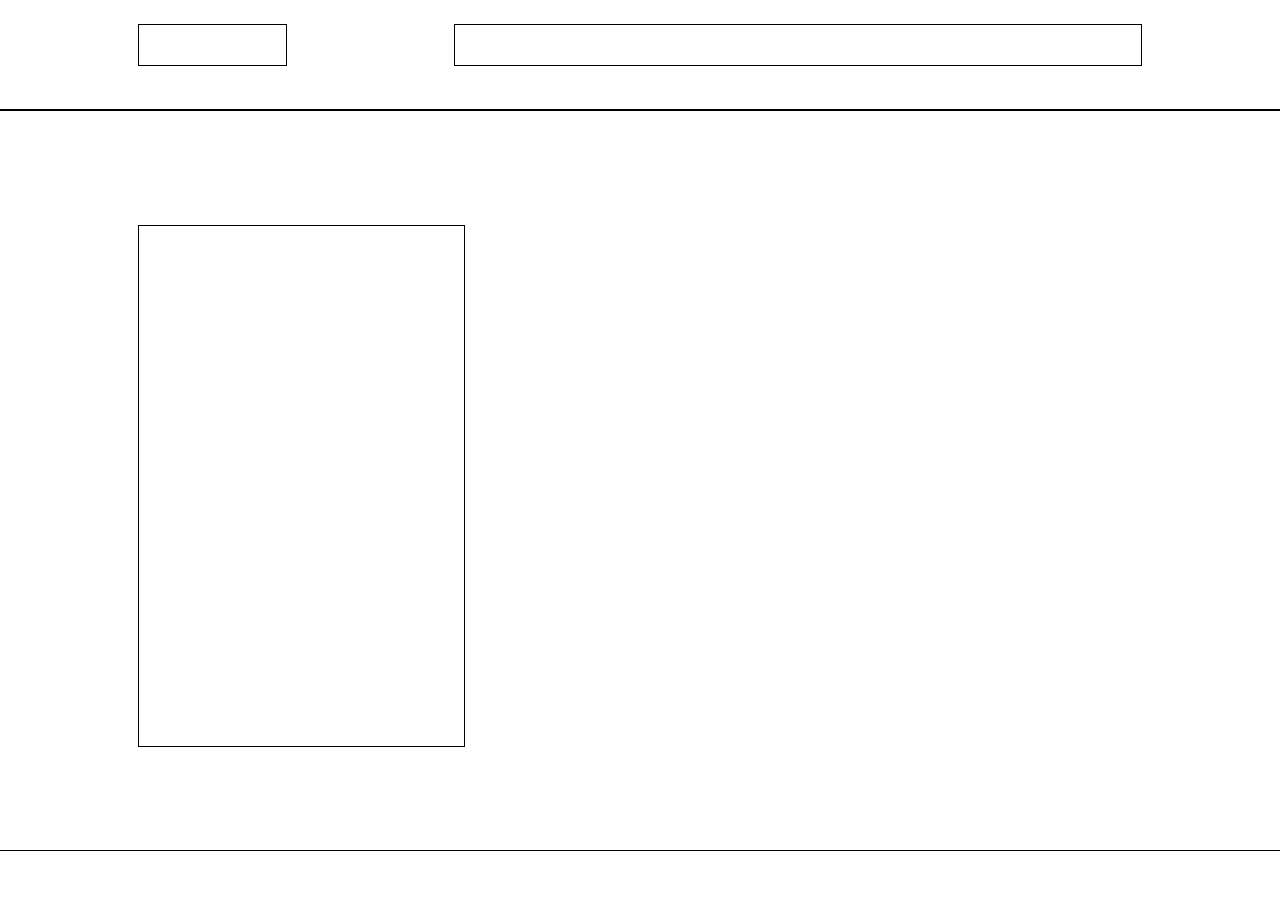
==== index.html @ d4241fbf "Ignored all .log files and added READМE.md." ====
<!doctype html>
<html lang="ru">
<head>
    <meta charset="UTF-8">
    <meta name="viewport" content="width=device-width, initial-scale=1.0">
    <title>Pink</title>
    <link rel="stylesheet" href="css/normalize.css">
    <link rel="stylesheet" href="css/style.css">
</head>
<body>
    <header class="page-header">
        <div class="container clearfix">
            <div class="page-header__logo"></div>
            <nav class="page-navigation">
                <ul>
                    <li class="page-navigation__item"><a href="#"></a></li>
                    <li class="page-navigation__item"><a href="#"></a></li>
                    <li class="page-navigation__item"><a href="#"></a></li>
                    <li class="page-navigation__item"><a href="#"></a></li>
                </ul>
            </nav>
        </div>
    </header>
    <div class="promo">
        <div class="container">
            <div class="promo__download"></div>
        </div>
    </div>
    <section class="advantages">
        <div class="container">
            <h1></h1>
            <section class="advantage">
                <div class="advantage-picture"></div>
                <h2></h2>
                <p></p>
            </section>
            <section class="advantage">
                <div class="advantage-picture"></div>
                <h2></h2>
                <p></p>
            </section>
            <section class="advantage">
                <div class="advantage-picture"></div>
                <h2></h2>
                <p></p>
            </section>
        </div>
    </section>
    <div class="duration-effect">
        <div class="duration-effect__picture"></div>
        <h2></h2>
        <p></p>
        <a href="#"></a>
    </div>
    <div class="reviews">
        <blockquote>
            <p></p>
            <footer>
                <cite></cite>
                <p></p>
            </footer>
        </blockquote>
    </div>
    <div class="app-price">
        <table>
            <thead>
                <tr>
                    <th></th>
                    <th></th>
                    <th></th>
                </tr>
            </thead>
            <tbody>
                <tr>
                    <td></td>
                    <td></td>
                    <td></td>
                    <td></td>
                </tr>
                <tr>
                    <td></td>
                    <td></td>
                    <td></td>
                    <td></td>
                </tr>
                <tr>
                    <td></td>
                    <td></td>
                    <td></td>
                    <td></td>
                </tr>
            </tbody>
        </table>
    </div>
    <section class="contacts">
        <h1></h1>
        <div class="contacts-item">
            <b></b>
            <span></span>
        </div>
        <div class="contacts-item">
            <b></b>
            <span></span>
        </div>
        <div class="contacts-item">
            <b></b>
            <span></span>
        </div>
        <div class="map"></div>
    </section>
    <footer class="page-footer">
        <div class="page-footer__logo"></div>
        <div class="page-footer__social"></div>
        <div class="pafe-footer__developer"></div>
    </footer>
</body>
</html>
---- css/style.css ----
@font-face {
    font-family: 'Open Sans';
    src: url('fonts/OpenSansLight.woff'),
         url('fonts/OpenSansLight.woff');
    font-weight: normal;
    font-style: normal;
}
@font-face {
    font-family: 'Open Sans';
    src: url('fonts/OpenSansBold.woff'),
         url('fonts/OpenSansBold.woff2');
    font-weight: bold;
    font-style: normal;
}
.clearfix::after {
    content: '';
    display: table;
    clear: both;
}
.container {
    margin: 0 10.8333%;
}

body {
    width: 100%;
    font-family: 'Open Sans';
    font-size: 100%;
    line-height: 1.2;
}
.page-header {
    padding-top: 25px;
    outline: 1px solid #000;
}
.page-header__logo {
    float: left;
    height: 40px;
    width: 147px;
    margin-bottom: 45px;
    outline: 1px solid #000;
}
.page-navigation {
    float: right;
    width: 68.4042553%;
    height: 40px;
    outline: 1px solid #000;
}
.page-navigation ul {
    margin: 0;
    list-style: none;    
}
.promo {
    height: 740px;
    outline: 1px solid #000;
}
.promo > .container {
    padding-top: 116px;
}
.promo__download {
    width: 32.446809%;
    height: 520px;
    outline: 1px solid #000;
}
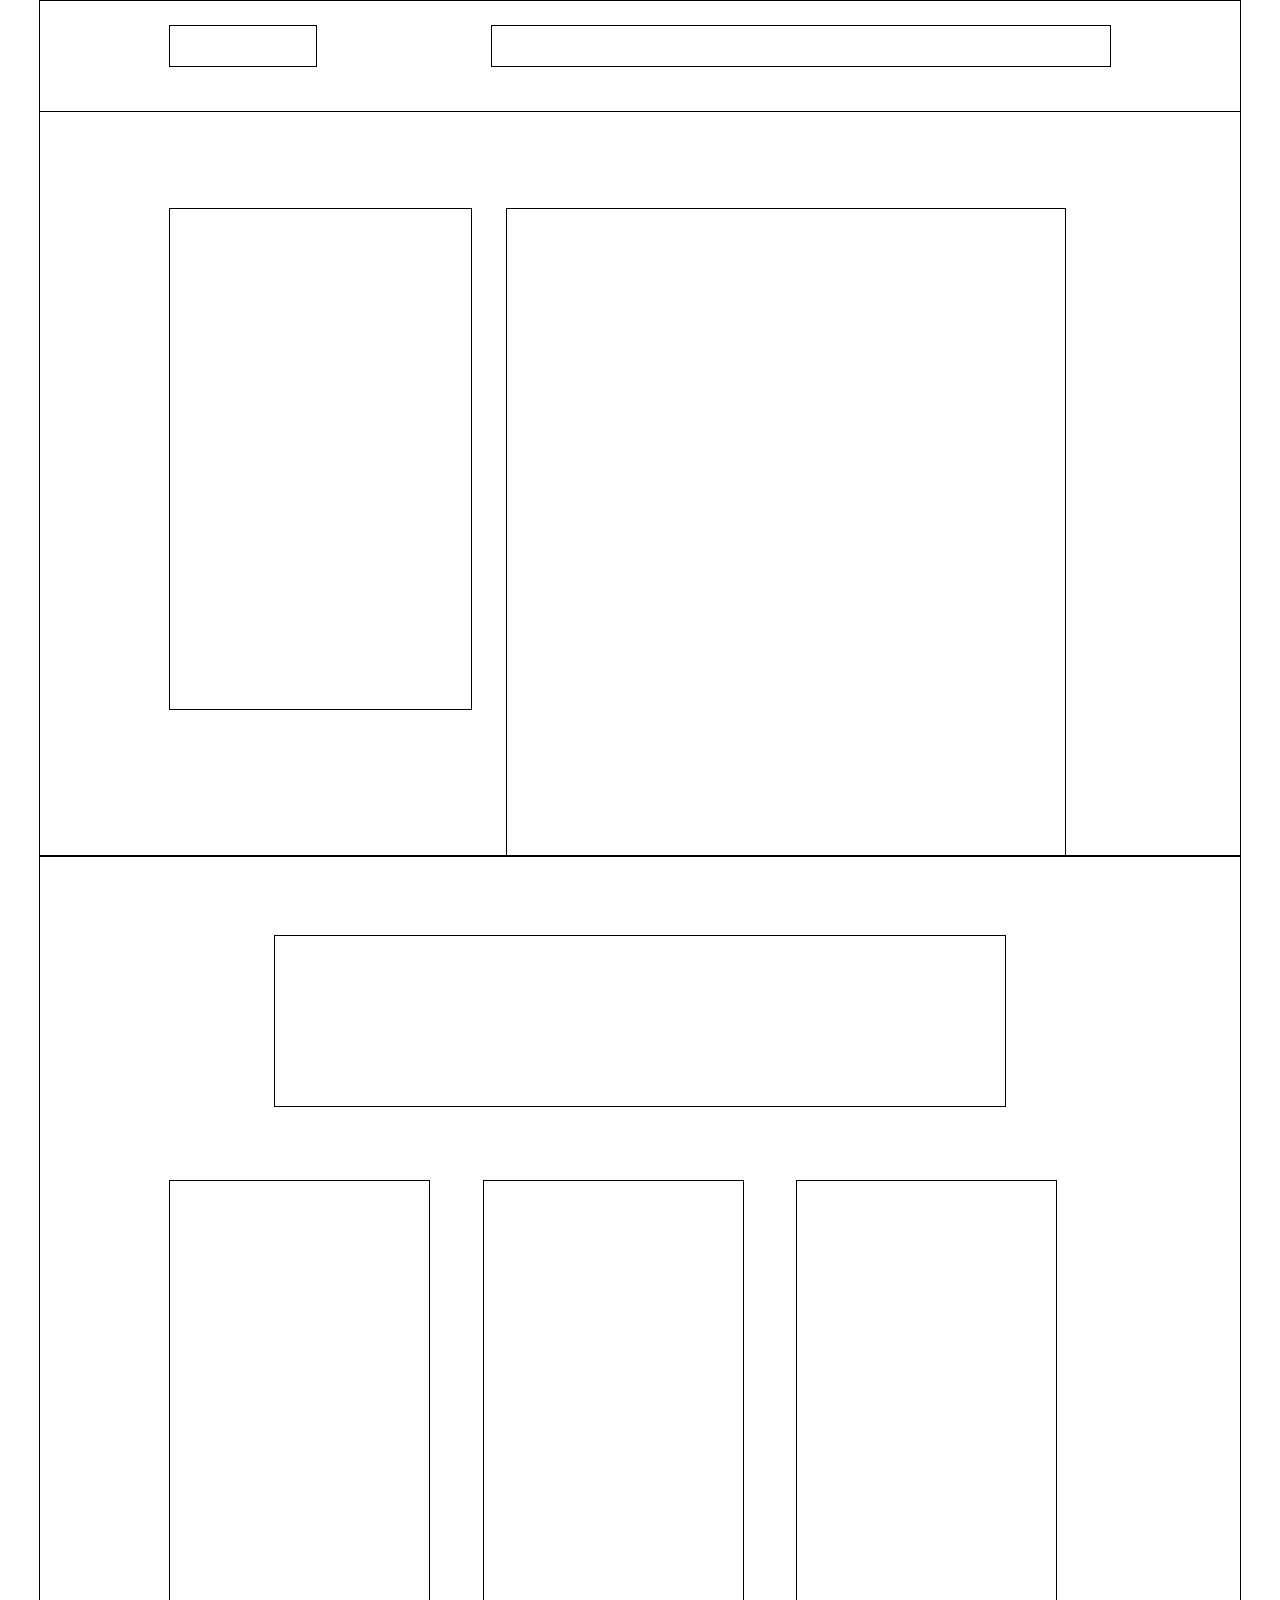
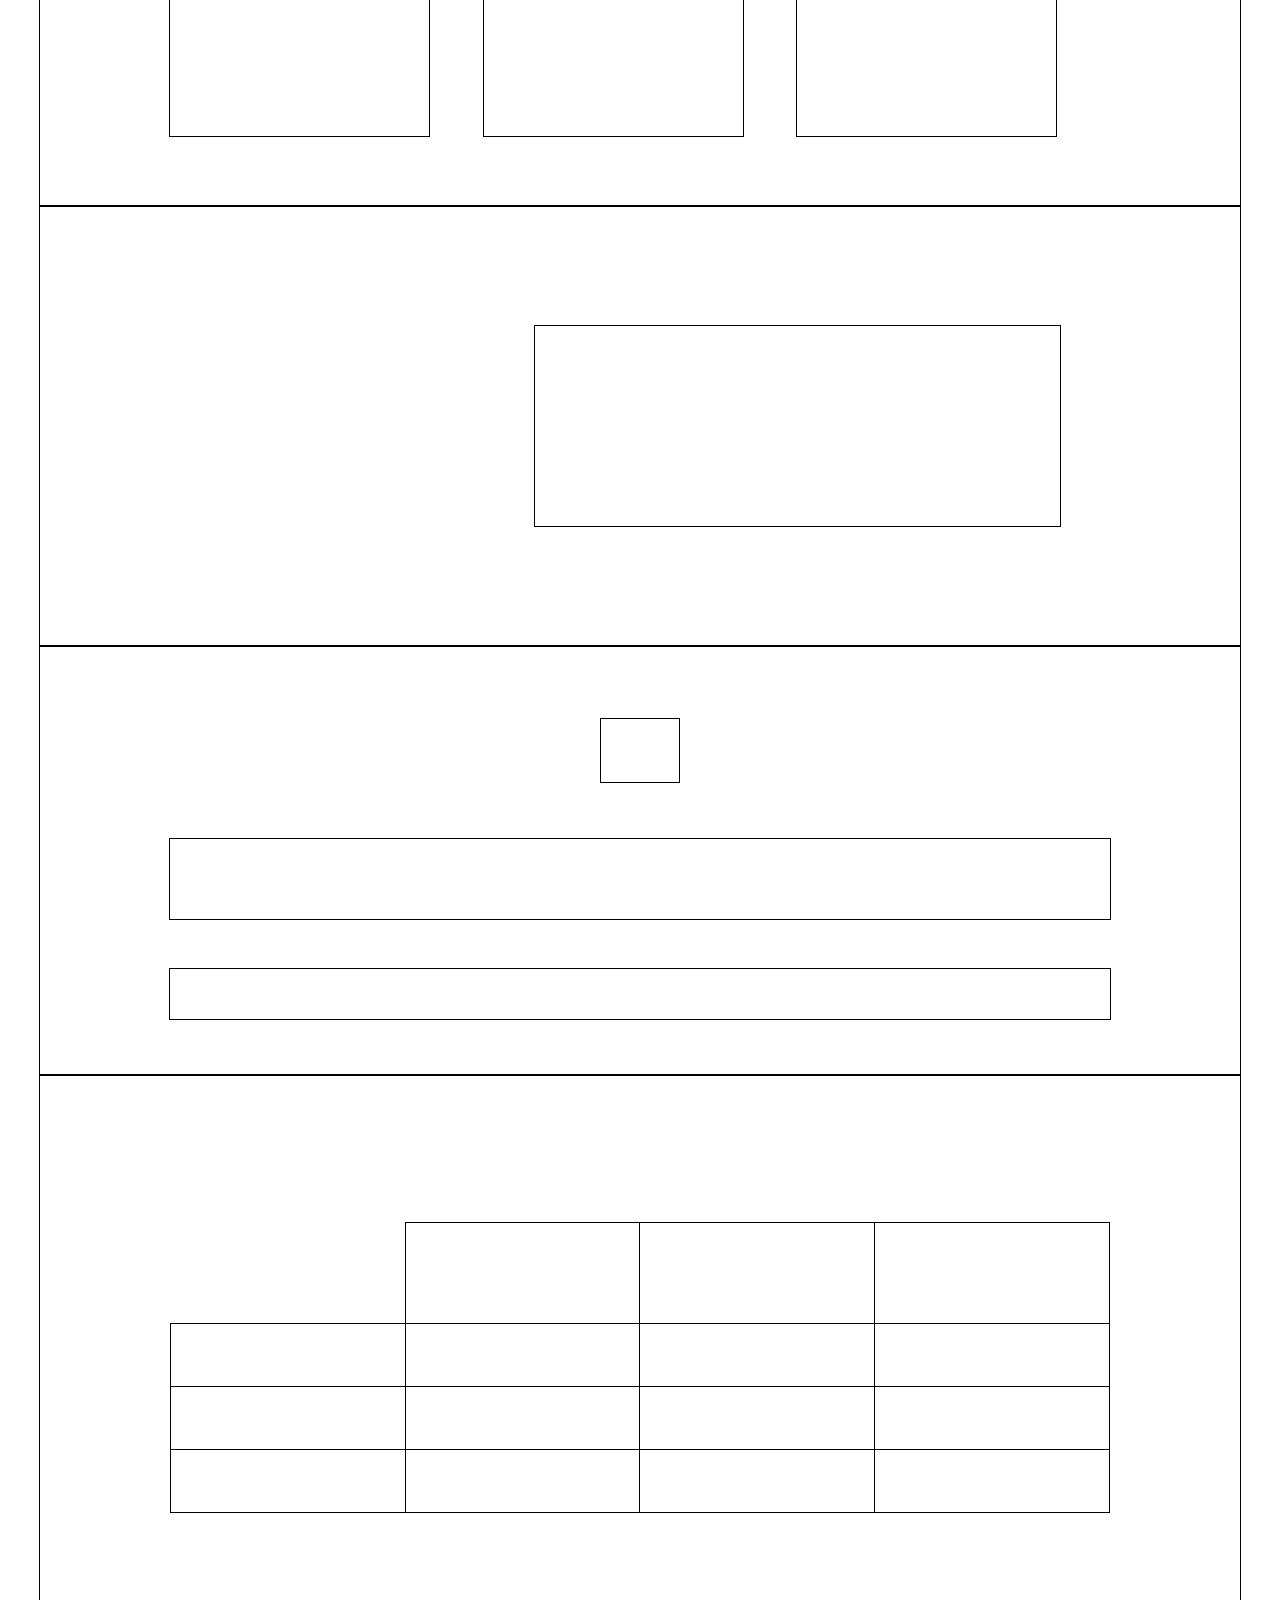
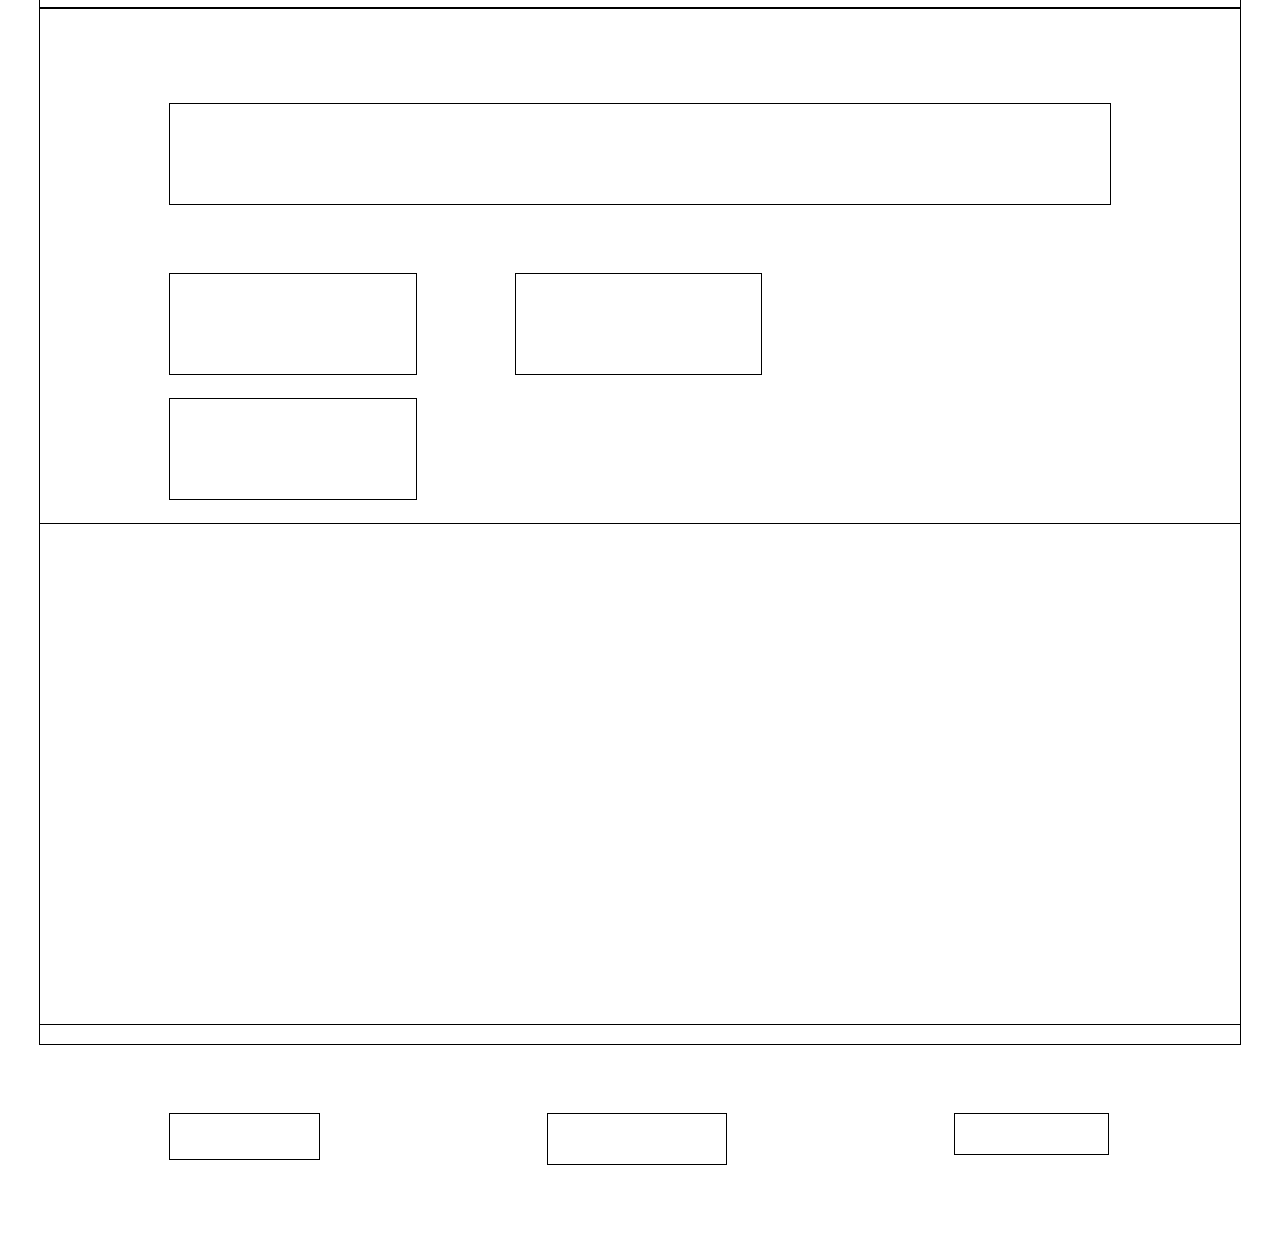
==== commit dbbd90ed: "Complete index grid" ====
--- a/index.html
+++ b/index.html
@@ -22,96 +22,114 @@
         </div>
     </header>
     <div class="promo">
-        <div class="container">
+        <div class="container clearfix">
+            <div class="iphone"></div>
             <div class="promo__download"></div>
         </div>
     </div>
     <section class="advantages">
-        <div class="container">
+        <div class="container clearfix">
             <h1></h1>
-            <section class="advantage">
-                <div class="advantage-picture"></div>
-                <h2></h2>
-                <p></p>
-            </section>
-            <section class="advantage">
-                <div class="advantage-picture"></div>
-                <h2></h2>
-                <p></p>
-            </section>
-            <section class="advantage">
-                <div class="advantage-picture"></div>
-                <h2></h2>
-                <p></p>
-            </section>
+            <div class="advantage-wrapper">
+                <section class="advantage">
+                    <div class="advantage-picture"></div>
+                    <h2></h2>
+                    <p></p>
+                </section>
+                <section class="advantage">
+                    <div class="advantage-picture"></div>
+                    <h2></h2>
+                    <p></p>
+                </section>
+                <section class="advantage">
+                    <div class="advantage-picture"></div>
+                    <h2></h2>
+                    <p></p>
+                </section>
+            </div>
+            <div class="advantages__image"></div>
         </div>
     </section>
     <div class="duration-effect">
-        <div class="duration-effect__picture"></div>
-        <h2></h2>
-        <p></p>
-        <a href="#"></a>
+        <div class="container">
+            <div class="duration-effect__description">
+                <div class="duration-effect__picture"></div>
+                <h2></h2>
+                <p></p>
+                <a href="#"></a>
+            </div>
+        </div>
     </div>
     <div class="reviews">
-        <blockquote>
-            <p></p>
-            <footer>
-                <cite></cite>
-                <p></p>
-            </footer>
-        </blockquote>
+        <div class="container">
+            <blockquote>
+                <header class="reviews__header"></header>
+                <p class="reviews__content"></p>
+                <footer class="reviews__footer">
+                    <cite></cite>
+                    <p></p>
+                </footer>
+            </blockquote>
+        </div>
     </div>
     <div class="app-price">
-        <table>
-            <thead>
-                <tr>
-                    <th></th>
-                    <th></th>
-                    <th></th>
-                </tr>
-            </thead>
-            <tbody>
-                <tr>
-                    <td></td>
-                    <td></td>
-                    <td></td>
-                    <td></td>
-                </tr>
-                <tr>
-                    <td></td>
-                    <td></td>
-                    <td></td>
-                    <td></td>
-                </tr>
-                <tr>
-                    <td></td>
-                    <td></td>
-                    <td></td>
-                    <td></td>
-                </tr>
-            </tbody>
-        </table>
+        <div class="container">
+            <table>
+                <thead>
+                    <tr>
+                        <th></th>
+                        <th></th>
+                        <th></th>
+                        <th></th>
+                    </tr>
+                </thead>
+                <tbody>
+                    <tr>
+                        <td></td>
+                        <td></td>
+                        <td></td>
+                        <td></td>
+                    </tr>
+                    <tr>
+                        <td></td>
+                        <td></td>
+                        <td></td>
+                        <td></td>
+                    </tr>
+                    <tr>
+                        <td></td>
+                        <td></td>
+                        <td></td>
+                        <td></td>
+                    </tr>
+                </tbody>
+            </table>
+        </div>
     </div>
     <section class="contacts">
-        <h1></h1>
-        <div class="contacts-item">
-            <b></b>
-            <span></span>
-        </div>
-        <div class="contacts-item">
-            <b></b>
-            <span></span>
-        </div>
-        <div class="contacts-item">
-            <b></b>
-            <span></span>
+        <div class="container clearfix">
+            <h1></h1>
+            <div class="contacts__item contacts__item--phone">
+                <b></b>
+                <span></span>
+            </div>
+            <div class="contacts__item contacts__item--mail">
+                <b></b>
+                <span></span>
+            </div>
+            <div class="contacts__item contacts__item--address">
+                <b></b>
+                <span></span>
+            </div>
         </div>
         <div class="map"></div>
     </section>
     <footer class="page-footer">
-        <div class="page-footer__logo"></div>
-        <div class="page-footer__social"></div>
-        <div class="pafe-footer__developer"></div>
+        <div class="container clearfix">
+            <div class="page-footer__item page-footer__item--logo"></div>
+            <div class="page-footer__item page-footer__item--social"></div>
+            <div class="page-footer__item page-footer__item--developer"></div>
+        </div>
     </footer>
 </body>
-</html>+</html>
--- a/css/style.css
+++ b/css/style.css
@@ -1,7 +1,8 @@
+//context = 944px
 @font-face {
     font-family: 'Open Sans';
     src: url('fonts/OpenSansLight.woff'),
-         url('fonts/OpenSansLight.woff');
+         url('fonts/OpenSansLight.woff2');
     font-weight: normal;
     font-style: normal;
 }
@@ -17,47 +18,311 @@
     display: table;
     clear: both;
 }
-.container {
-    margin: 0 10.8333%;
-}
 
 body {
     width: 100%;
+    max-width: 1200px;
+    margin: auto;
     font-family: 'Open Sans';
     font-size: 100%;
     line-height: 1.2;
 }
+.container {
+    margin: 0 10.8333%;
+}
 .page-header {
-    padding-top: 25px;
+    padding-top: 26px;
+    margin-bottom: -110px;
     outline: 1px solid #000;
 }
 .page-header__logo {
     float: left;
     height: 40px;
-    width: 147px;
+    width: 15.572034%;
     margin-bottom: 45px;
     outline: 1px solid #000;
 }
 .page-navigation {
     float: right;
-    width: 68.4042553%;
+    width: 65.783898%;
     height: 40px;
     outline: 1px solid #000;
 }
 .page-navigation ul {
     margin: 0;
-    list-style: none;    
+    list-style: none;
 }
 .promo {
-    height: 740px;
-    outline: 1px solid #000;
-}
-.promo > .container {
-    padding-top: 116px;
+    padding-top: 208px;
+    outline: 1px solid #000;
 }
 .promo__download {
-    width: 32.446809%;
-    height: 520px;
-    outline: 1px solid #000;
-}
-
+    width: 31.991525%;
+    height: 500px;
+    outline: 1px solid #000;
+}
+.iphone {
+    float: right;
+    width: 59.322034%;
+    height: 647px;
+    margin-right: 4.787234%;
+    outline: 1px solid #000;
+}
+.advantages {
+    padding-top: 80px;
+    outline: 1px solid #000;
+}
+.advantages h1 {
+    width: 77.648305%;
+    height: 170px;
+    margin: 0 auto 75px;
+    outline: 1px solid #000;
+}
+.advantage {
+    float: left;
+    width: 27.542373%;
+    height: 555px;
+    margin-right: 5.826271%;
+    margin-bottom: 70px;
+    outline: 1px solid #000;
+}
+.advantage:last-child {
+    margin-right: 0;
+}
+.duration-effect {
+    padding: 100px 0 120px;
+    outline: 1px solid #000;
+}
+.duration-effect__description {
+    width: 55.826271%;
+    height: 200px;
+    margin-left: 38.877119%;
+    outline: 1px solid #000;
+}
+.reviews {
+    padding: 73px 0 56px;
+    outline: 1px solid #000;
+}
+.reviews blockquote {
+    margin: 0;
+}
+.reviews__header {
+    width: 8.262712%;
+    height: 63px;
+    margin: 0 auto 57px;
+    outline: 1px solid #000;
+}
+.reviews__content {
+    height: 80px;
+    margin: 0 auto 50px;
+    outline: 1px solid #000;
+}
+.reviews__footer {
+    height: 50px;
+    outline: 1px solid #000;
+}
+.app-price {
+    padding: 147px 0 95px;
+    outline: 1px solid #000;
+}
+.app-price th, .app-price td {
+    border: 1px solid #000;
+}
+.app-price table {
+    width: 100%;
+    border-collapse: collapse;
+}
+.app-price th {
+    height: 98px;
+    width: 24.894068%;
+}
+.app-price th:first-child {
+    border: none;
+}
+.app-price td {
+    height: 60px;
+    width: 24.894068%;
+}
+.contacts {
+    padding: 75px 0 20px;
+    outline: 1px solid #000;
+}
+.contacts h1 {
+    height: 100px;
+    margin-bottom: 70px;
+    outline: 1px solid #000;
+
+
+}
+.contacts__item {
+    float: left;
+    height: 100px;
+    width: 26.165254%;
+    margin-right: 10.59322%;
+    margin-bottom: 25px;
+    outline: 1px solid #000;
+}
+.contacts-item:last-child {
+    margin-right: 0;
+}
+.map {
+    height: 500px;
+    outline: 1px solid #000;
+}
+.page-footer {
+    padding: 70px 0 75px;
+}
+.page-footer__item {
+    float: left;
+    margin-right: 24.364407%;
+}
+.page-footer__item:last-child {
+    margin-right: 0;
+}
+.page-footer__item--logo {
+    width: 15.889831%;
+    height: 45px;
+    outline: 1px solid #000;
+}
+.page-footer__item--social {
+    width: 18.855932%;
+    height: 50px;
+    outline: 1px solid #000;
+}
+.page-footer__item--developer {
+    width: 16.313559%;
+    height: 40px;
+    outline: 1px solid #000;
+}
+
+
+
+@media screen and (max-width: 768px) {
+    .container {
+        margin: 0 5.571429%;
+    }
+    .page-header {
+        padding-top: 27px;
+    }
+    .page-header__logo {
+        width: 24.115756%;
+    }
+    .page-navigation {
+        width: 8.360129%;
+    }
+    .promo {
+        padding-top: 183px;
+    }
+    .promo__download {
+        position: relative;
+        width: 48.231511%;
+        height: 405px;
+        z-index: 1;
+    }
+    .iphone {
+        width: 75.562701%;
+        margin-right: 0;
+        height: 547px;
+    }
+    .advantages {
+        padding-top: 60px;
+    }
+    .advantages h1 {
+        width: 94.212219%;
+        height: 137px;
+        margin-bottom: 60px;
+    }
+    .advantage-wrapper {
+        float: right;
+        width: 47.427653%;
+        outline: 1px solid #000;
+    }
+    .advantages__image {
+        width: 42.604502%;
+        height: 480px;
+        outline: 1px solid #000;
+    }
+    .advantage {
+        float: none;
+        width: 100%;
+        height: 100px;
+        margin-bottom: 45px;
+    }
+    .advantage-picture {
+        display: none;
+    }
+    .advantage h2, .advantage p {
+        margin: 0;
+    }
+    .duration-effect {
+        padding-bottom: 67px;
+    }
+    .duration-effect__description {
+        width: 47.749196%;
+        margin-left: 49.517685%;
+    }
+    .reviews__header {
+        display: none;
+    }
+    .contacts__item--mail {
+        float: right;
+        margin-right: 0;
+    }
+    .contacts__item--address {
+        float: none;
+        margin: 0 auto 30px;
+        clear: both;
+    }
+    /* ширина 700px ширина контейнера 280px  50 25*/
+}
+
+
+
+@media screen and (max-width: 480px) {
+    .container {
+        margin: 0 6.25%;
+    }
+    .page-header__logo {
+        width: 26.785714%;
+        height: 25px;
+    }
+    .page-navigation {
+        width: 17.857143%;
+        height: 25px;
+    }
+    .promo {
+        position: relative;
+        margin-bottom: 270px;
+    }
+    .iphone {
+        float: none;
+        width: 91.785714%;
+        height: 287px;
+    }
+    .promo__download {
+        position: absolute;
+        width: 87.5%;
+        margin: auto;
+        height: 210px;
+        bottom: -235px
+    }
+    .advantage-wrapper {
+        float: none;
+        width: 100%;
+    }
+    .advantages__image {
+        width: 57.142857%;
+        height: 280px;
+        margin: auto;
+    }
+    .duration-effect {
+        display: none;
+    }
+    .contacts__item {
+        float: none;
+        width: 100%;
+    }
+    .page-footer {
+        display: none;
+    }
+}
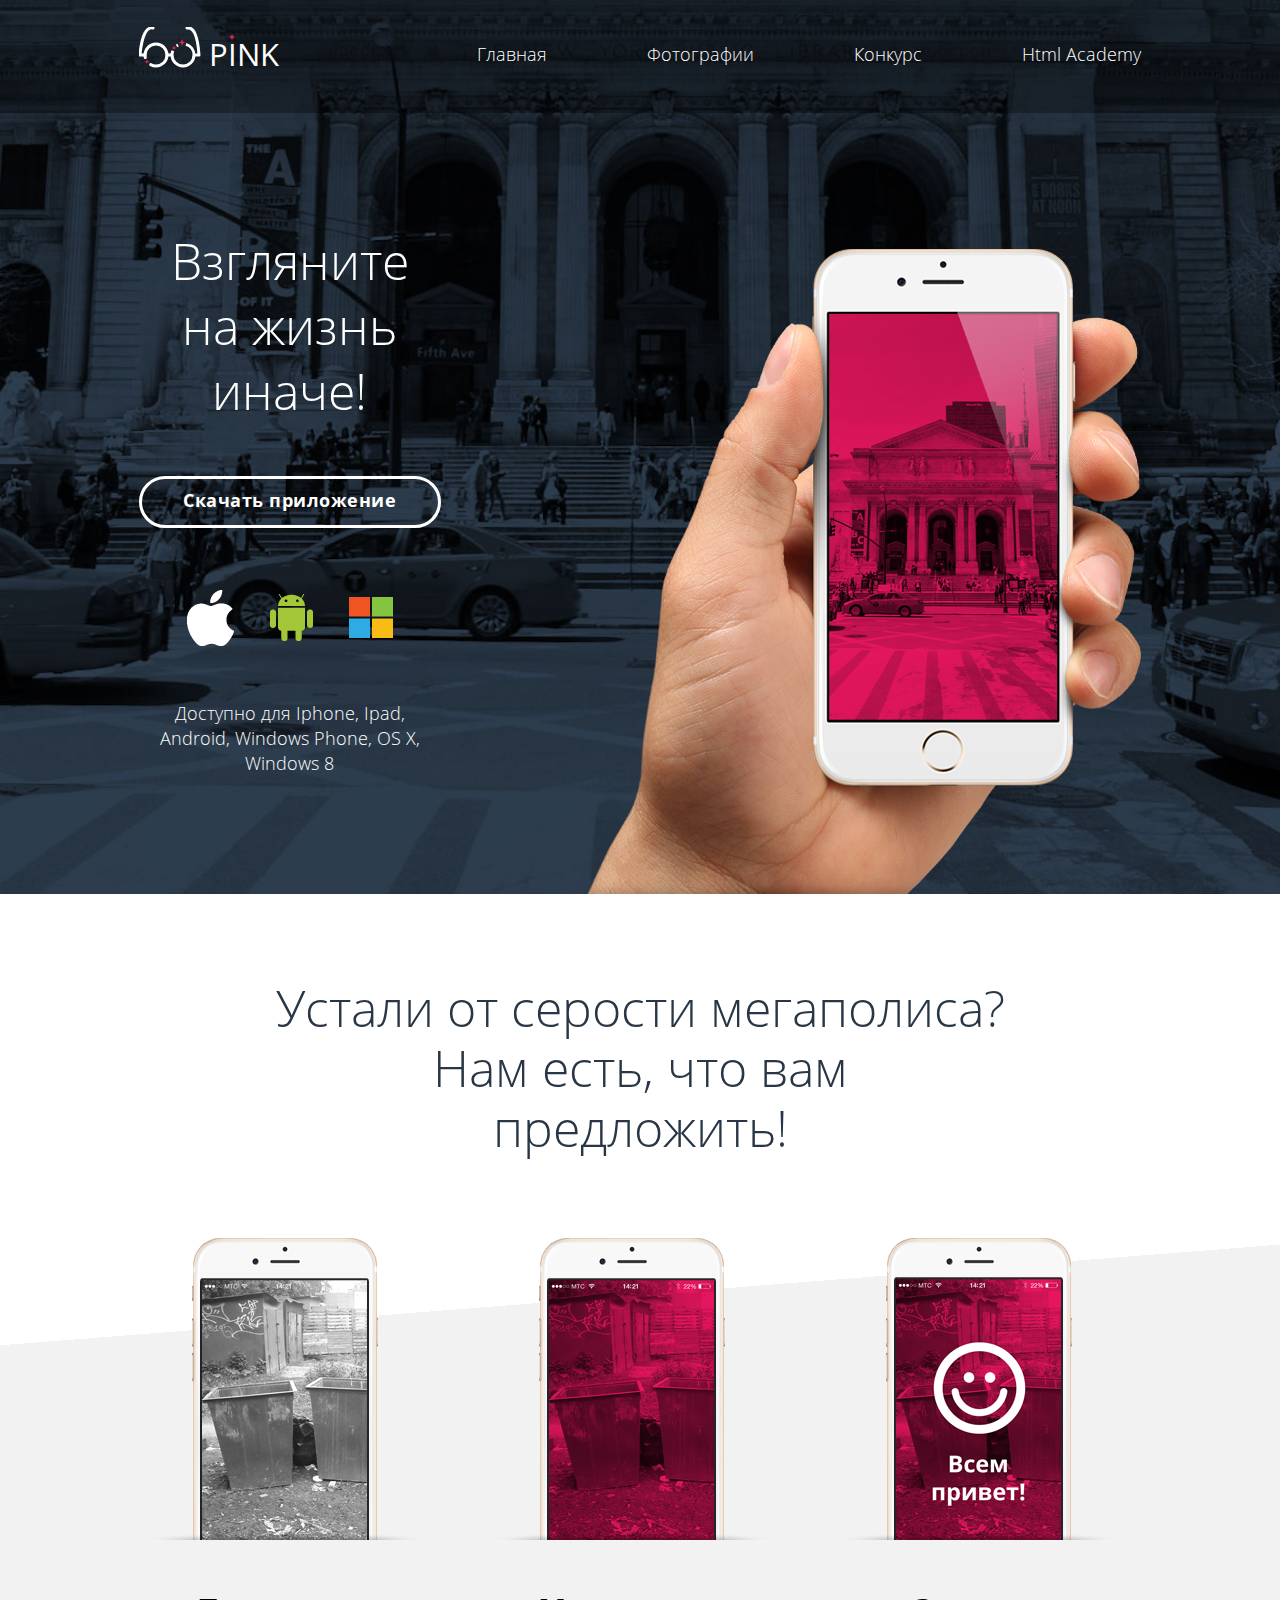
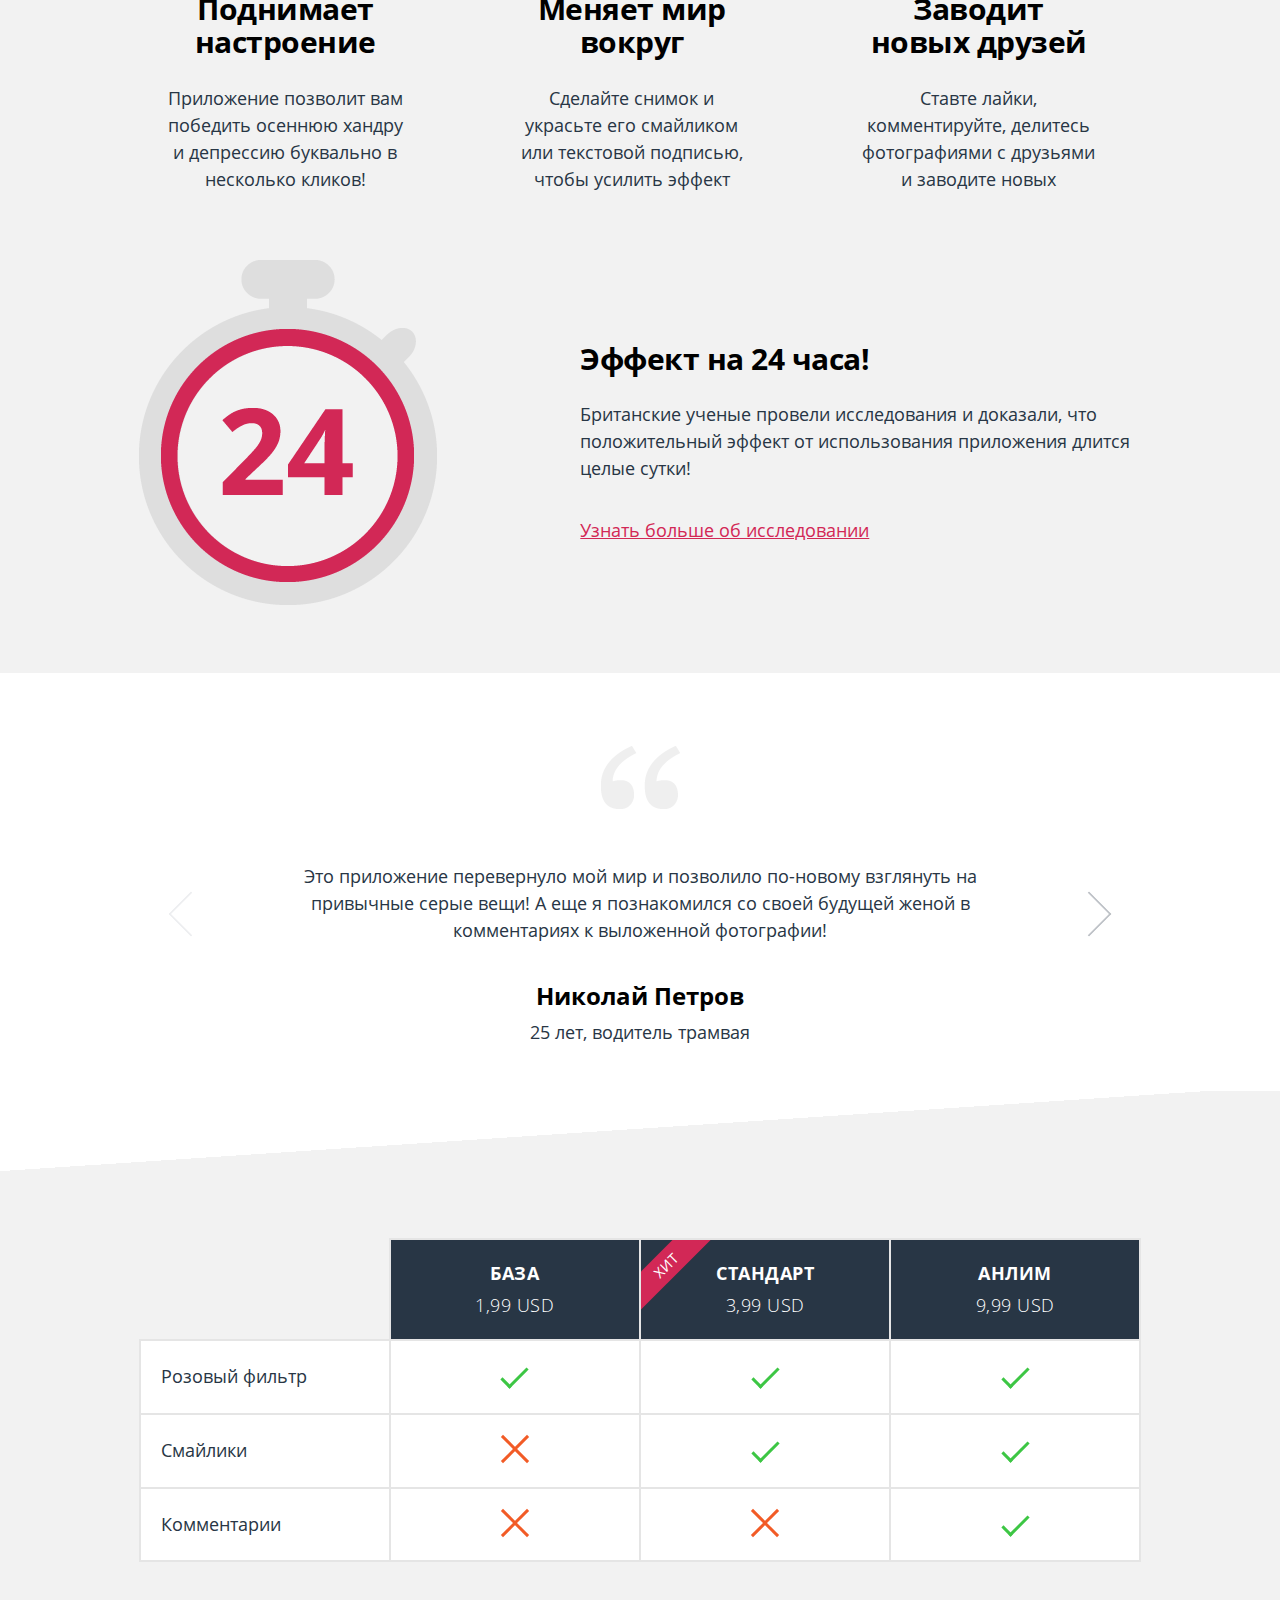
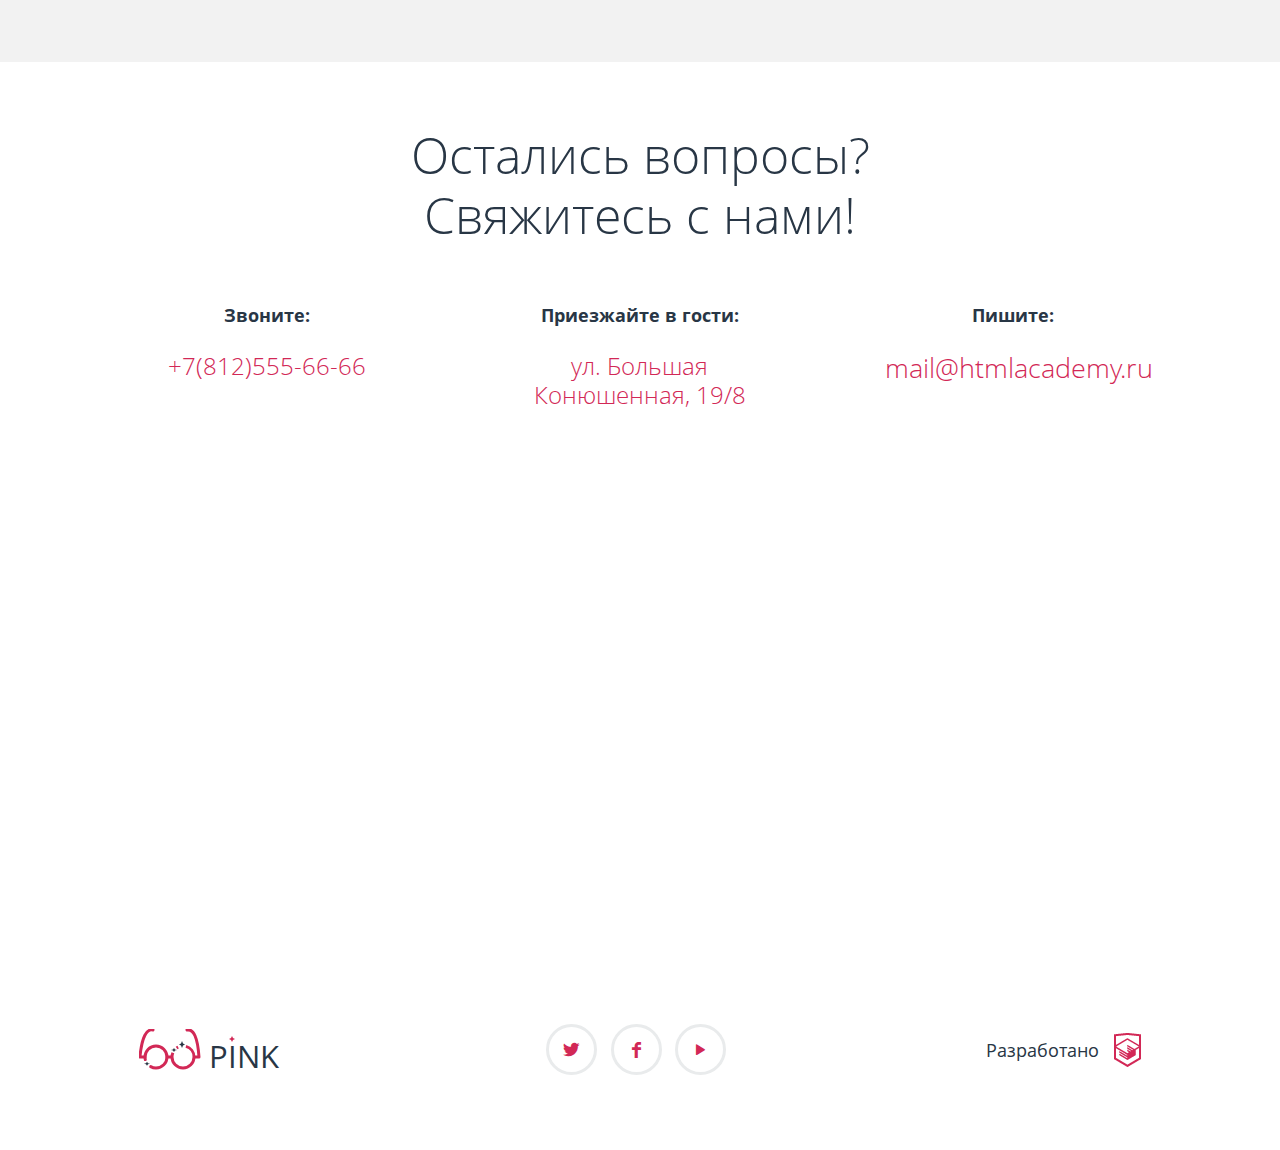
==== commit e8dc98e4: "complete index" ====
--- a/index.html
+++ b/index.html
@@ -6,130 +6,288 @@
     <title>Pink</title>
     <link rel="stylesheet" href="css/normalize.css">
     <link rel="stylesheet" href="css/style.css">
+    <script src="https://api-maps.yandex.ru/2.1/?lang=ru_RU" type="text/javascript"></script>
 </head>
 <body>
     <header class="page-header">
         <div class="container clearfix">
-            <div class="page-header__logo"></div>
+            <a href="index.html">
+                <svg class="logo logo--desktop page-header__logo">
+                    <path d="M14,1 Q4,-1 1,27 M1,28 6,28 M28,28 32,28 M56,28 60,28 M48,1 Q58,-1, 60,28" stroke="#fff" stroke-width="3" stroke-linecap="round" fill="none" />
+                    <circle r="11" cx="17" cy="28" stroke="#fff" stroke-width="3" stroke-dasharray="22.7 9 40" stroke-linecap="round" fill="none" />
+                    <circle r="11" cx="44" cy="28" stroke="#fff" stroke-width="3" stroke-dasharray="38.7 6 1.8 8 15" stroke-linecap="bevel" fill="none" />
+                    <text x="70" y="39" fill="#fff">pink</text>
+                    <polygon points="8,32.8 9,34.3 11,34.8 9,35.3 8,36.8 7,35.3 5,34.8 7,34.3" fill="#d22856" />
+                    <polygon points="35,19 36,20.5 38,21 36,21.5 35,23 34,21.5 32,21 34,20.5" fill="#d22856" />
+                    <polygon points="43,12 44,14.5 46,15.5 44,16.5 43,19 42,16.5 40,15.5 42,14.5" fill="#d22856" />
+                    <polygon points="93,7 94,9 96,10 94,11 93,13 92,11 90,10 92,9" fill="#d22856" />
+                </svg>
+                <svg class="logo logo--tablet page-header__logo">
+                    <path d="M14,1 Q4,-1 1,27 M1,28 6,28 M28,28 32,28 M56,28 60,28 M48,1 Q58,-1, 60,28" stroke="#fff" stroke-width="3" stroke-linecap="round" fill="none" />
+                    <circle r="11" cx="17" cy="28" stroke="#fff" stroke-width="3" fill="none" />
+                    <circle r="11" cx="44" cy="28" stroke="#fff" stroke-width="3" fill="none" />
+                    <text x="70" y="39" fill="#fff">pink</text>
+                </svg>
+                <svg class="logo logo--mobile page-header__logo">
+                    <text x="0" y="22" fill="#fff">pink</text>
+                </svg>
+            </a>
             <nav class="page-navigation">
-                <ul>
-                    <li class="page-navigation__item"><a href="#"></a></li>
-                    <li class="page-navigation__item"><a href="#"></a></li>
-                    <li class="page-navigation__item"><a href="#"></a></li>
-                    <li class="page-navigation__item"><a href="#"></a></li>
-                </ul>
+                <li><a class="page-navigation__item page-navigation__item--active" href="#">Главная</a></li>
+                <li><a class="page-navigation__item" href="#">Фотографии</a></li>
+                <li><a class="page-navigation__item" href="#">Конкурс</a></li>
+                <li><a class="page-navigation__item" href="#"><span>Html</span> Academy</a></li>
             </nav>
+            <div class="menu-burger">
+                <div class="menu-burger__line"></div>
+            </div>
         </div>
     </header>
     <div class="promo">
         <div class="container clearfix">
-            <div class="iphone"></div>
-            <div class="promo__download"></div>
+            <div class="promo__iphone"></div>
+            <div class="download-app">
+                <div class="download-app__wrapper">
+                    <h1 class="download-app__title">Взгляните на жизнь иначе!</h1>
+                    <a href="#" class="download-app__btn">Скачать приложение</a>
+                    <div class="download-app__OS-btns">
+                        <a href="#" class="download-app__OS-btn download-app__OS-btn--apple"></a>
+                        <a href="#" class="download-app__OS-btn download-app__OS-btn--android"></a>
+                        <a href="#" class="download-app__OS-btn download-app__OS-btn--win"></a>
+                    </div>
+                    <p class="download-app__OS-description">Доступно для Iphone, Ipad, Android, Windows Phone, OS X, Windows 8</p>
+                </div>
+            </div>
         </div>
     </div>
     <section class="advantages">
         <div class="container clearfix">
-            <h1></h1>
-            <div class="advantage-wrapper">
-                <section class="advantage">
-                    <div class="advantage-picture"></div>
-                    <h2></h2>
-                    <p></p>
-                </section>
-                <section class="advantage">
-                    <div class="advantage-picture"></div>
-                    <h2></h2>
-                    <p></p>
-                </section>
-                <section class="advantage">
-                    <div class="advantage-picture"></div>
-                    <h2></h2>
-                    <p></p>
-                </section>
-            </div>
-            <div class="advantages__image"></div>
+            <h1 class="advantages__title">Устали от серости мегаполиса?<span>Нам есть, что вам предложить!</span></h1>
+            <div class="advantages__wrapper clearfix">
+                <figure class="advantage-item">
+                    <img class="advantage-item__phone" src="img/screen1.png" alt="screen1" >
+                    <figcaption class="advantage-item__header">
+                        <h2 class="advantage-item__title">Поднимает настроение</h2>
+                    </figcaption>
+                    <p class="advantage-item__description">Приложение позволит вам победить осеннюю хандру и депрессию буквально в несколько кликов!</p>
+                </figure>
+                <figure class="advantage-item">
+                    <img class="advantage-item__phone" src="img/screen2.png" alt="screen2" >
+                    <figcaption class="advantage-item__header">
+                        <h2 class="advantage-item__title">Меняет мир вокруг</h2>
+                    </figcaption>
+                    <p class="advantage-item__description">Сделайте снимок и украсьте его смайликом или текстовой подписью, чтобы усилить эффект</p>
+                </figure>
+                <figure class="advantage-item">
+                    <img class="advantage-item__phone" src="img/screen3.png" alt="screen3" >
+                    <figcaption class="advantage-item__header">
+                        <h2 class="advantage-item__title">Заводит новых друзей</h2>
+                    </figcaption>
+                    <p class="advantage-item__description">Ставте лайки, комментируйте, делитесь фотографиями с друзьями и заводите новых</p>
+                </figure>
+            </div>
+            <div class="advantages__screen-image">
+                <img src="img/Iphone-tablet-screen.png" alt="Iphone-screen">
+            </div>
+        </div>
+        <div class="duration-effect">
+            <div class="container clearfix">
+                <div class="duration-effect__wrapper">
+                    <h2 class="duration-effect__title">Эффект <span>на 24 часа!</span></h2>
+                    <p class="duration-effect__description">
+                        Британские ученые провели исследования и доказали, что положительный эффект от использования приложения длится целые сутки!
+                    </p>
+                    <a class="duration-effect__link" href="#">Узнать больше об исследовании</a>
+                </div>
+                <div class="duration-effect__picture"></div>
+            </div>
         </div>
     </section>
-    <div class="duration-effect">
-        <div class="container">
-            <div class="duration-effect__description">
-                <div class="duration-effect__picture"></div>
-                <h2></h2>
-                <p></p>
-                <a href="#"></a>
-            </div>
-        </div>
-    </div>
-    <div class="reviews">
-        <div class="container">
-            <blockquote>
-                <header class="reviews__header"></header>
-                <p class="reviews__content"></p>
-                <footer class="reviews__footer">
-                    <cite></cite>
-                    <p></p>
-                </footer>
+    <section class="reviews">
+        <div class="container">
+            <header class="reviews__header"></header>
+            
+            <blockquote class="reviews-item"> 
+                <input type="radio" id="reviews__radio-1" name="reviews" value="1" checked>
+                <input type="radio" id="reviews__radio-2" name="reviews" value="2">
+                <input type="radio" id="reviews__radio-3" name="reviews" value="3">
+
+
+                <div class="reviews-wrapper">
+                    <div class="reviews-wrapper--outer">
+                        <div class="reviews-wrapper--inner clearfix">
+                            <div class="review">
+                                <p class="reviews__content">
+                                    <span>&laquo;</span>Это приложение перевернуло мой мир и позволило по-новому взглянуть на привычные серые вещи! А еще я познакомился со своей будущей женой в комментариях к выложенной фотографии!<span>&raquo;</span>
+                                </p>
+                                <footer class="reviews__footer">
+                                    <cite>Николай Петров</cite>
+                                    <p>25 лет, водитель трамвая</p>
+                                </footer> 
+                            </div> 
+                            <div class="review">
+                                <p class="reviews__content">
+                                    <span>&laquo;</span>Это приложение перевернуло мой мир и позволило по-новому взглянуть на привычные серые вещи! А еще я познакомился со своей будущей женой в комментариях к выложенной фотографии!<span>&raquo;</span>
+                                </p>
+                                <footer class="reviews__footer">
+                                    <cite>Николай Иванов</cite>
+                                    <p>25 лет, водитель трамвая</p>
+                                </footer> 
+                            </div> 
+                            <div class="review">
+                                <p class="reviews__content">
+                                    <span>&laquo;</span>Это приложение перевернуло мой мир и позволило по-новому взглянуть на привычные серые вещи! А еще я познакомился со своей будущей женой в комментариях к выложенной фотографии!<span>&raquo;</span>
+                                </p>
+                                <footer class="reviews__footer">
+                                    <cite>Николай Сидоров</cite>
+                                    <p>25 лет, водитель трамвая</p>
+                                </footer> 
+                            </div>
+                        </div>
+                    </div>  
+                </div>
+
+                <div class="reviews__switch-arrows">
+                    <label for="reviews__radio-1"></label>
+                    <label for="reviews__radio-2"></label>
+                    <label for="reviews__radio-3"></label>
+                </div>
+
+                <div class="labels-control labels-control--reviews">
+                    <label for="reviews__radio-1"></label>             
+                    <label for="reviews__radio-2"></label>
+                    <label for="reviews__radio-3"></label>
+                </div>
             </blockquote>
         </div>
-    </div>
+    </section>
     <div class="app-price">
-        <div class="container">
-            <table>
+        <input type="radio" id="price__radio-1" name="price" value="1">
+        <input type="radio" id="price__radio-2" name="price" value="2" checked>
+        <input type="radio" id="price__radio-3" name="price" value="3">
+        <div class="labels-control labels-control--app-price">
+            <label for="price__radio-1"></label>         
+            <label for="price__radio-2"></label>
+            <label for="price__radio-3"></label>
+        </div>
+        <div class="container">
+            <table class="app-price__table">
                 <thead>
                     <tr>
                         <th></th>
-                        <th></th>
-                        <th></th>
-                        <th></th>
+                        <th>
+                            База
+                            <span class="app-price__item">1,99 usd</span>
+                        </th>
+                        <th class="best-sale">
+                            Стандарт
+                            <span class="app-price__item">3,99 usd</span>
+                        </th>
+                        <th>
+                            Анлим
+                            <span class="app-price__item">9,99 usd</span>
+                        </th>
                     </tr>
                 </thead>
                 <tbody>
                     <tr>
-                        <td></td>
-                        <td></td>
-                        <td></td>
-                        <td></td>
-                    </tr>
-                    <tr>
-                        <td></td>
-                        <td></td>
-                        <td></td>
-                        <td></td>
-                    </tr>
-                    <tr>
-                        <td></td>
-                        <td></td>
-                        <td></td>
-                        <td></td>
+                        <td>Розовый фильтр</td>
+                        <td>
+                            <span class="yes"></span>
+                            <span class="app-price__mobile-text">Розовый фильтр</span>
+                        </td>
+                        <td>
+                            <span class="yes"></span>
+                            <span class="app-price__mobile-text">Розовый фильтр</span>
+                        </td>
+                        <td>
+                            <span class="yes"></span>
+                            <span class="app-price__mobile-text">Розовый фильтр</span>
+                        </td>
+                    </tr>
+                    <tr>
+                        <td>Смайлики</td>
+                        <td>
+                            <span class="no"></span>
+                            <span class="app-price__mobile-text">Смайлики</span>
+                        </td>
+                        <td>
+                            <span class="yes"></span>
+                            <span class="app-price__mobile-text">Смайлики</span>
+                        </td>
+                        <td>
+                            <span class="yes"></span>
+                            <span class="app-price__mobile-text">Смайлики</span>
+                        </td>
+                    </tr>
+                    <tr>
+                        <td>Комментарии</td>
+                        <td>
+                            <span class="no"></span>
+                            <span class="app-price__mobile-text">Комментарии</span>
+                        </td>
+                        <td>
+                            <span class="no"></span>
+                            <span class="app-price__mobile-text">Комментарии</span>
+                        </td>
+                        <td>
+                            <span class="yes"></span>
+                            <span class="app-price__mobile-text">Комментарии</span>
+                        </td>
                     </tr>
                 </tbody>
             </table>
         </div>
     </div>
-    <section class="contacts">
-        <div class="container clearfix">
-            <h1></h1>
+    <section class="contacts clearfix">
+        <div class="container">
+            <h1 class="contacts__title">Остались вопросы? Свяжитесь с нами!</h1>
             <div class="contacts__item contacts__item--phone">
-                <b></b>
-                <span></span>
+                <b class="contacts__subtitle">Звоните:</b>
+                <span>+7(812)555-66-66</span>
             </div>
             <div class="contacts__item contacts__item--mail">
-                <b></b>
-                <span></span>
+                <b class="contacts__subtitle">Пишите:</b>
+                <span><a class="mailto" href="mailto:mail@htmlacademy.ru">mail@htmlacademy.ru</a></span>
             </div>
             <div class="contacts__item contacts__item--address">
-                <b></b>
-                <span></span>
-            </div>
-        </div>
-        <div class="map"></div>
+                <b class="contacts__subtitle">Приезжайте в гости:</b>
+                <span>ул. Большая Конюшенная, 19/8</span>
+            </div>
+        </div>
     </section>
+    <div id="map" class="my-map"></div>
     <footer class="page-footer">
-        <div class="container clearfix">
-            <div class="page-footer__item page-footer__item--logo"></div>
-            <div class="page-footer__item page-footer__item--social"></div>
-            <div class="page-footer__item page-footer__item--developer"></div>
+        <div class="container">
+            <a href="index.html">
+                <svg class="logo logo--desktop page-footer__logo">
+                    <path d="M14,1 Q4,-1 1,27 M1,28 6,28 M28,28 32,28 M56,28 60,28 M48,1 Q58,-1, 60,28" stroke="#d22856" stroke-width="3" stroke-linecap="round" fill="none" />
+                    <circle r="11" cx="17" cy="28" stroke="#d22856" stroke-width="3" stroke-dasharray="22.7 9 40" stroke-linecap="round" fill="none" />
+                    <circle r="11" cx="44" cy="28" stroke="#d22856" stroke-width="3" stroke-dasharray="38.7 6 1.8 8 15" stroke-linecap="bevel" fill="none" />
+                    <text x="70" y="39" fill="#283645">pink</text>
+                    <polygon points="8,32.8 9,34.3 11,34.8 9,35.3 8,36.8 7,35.3 5,34.8 7,34.3" fill="#283645" />
+                    <polygon points="35,19 36,20.5 38,21 36,21.5 35,23 34,21.5 32,21 34,20.5" fill="#283645" />
+                    <polygon points="43,12 44,14.5 46,15.5 44,16.5 43,19 42,16.5 40,15.5 42,14.5" fill="#283645" />
+                    <polygon points="93,7 94,9 96,10 94,11 93,13 92,11 90,10 92,9" fill="#d22856" />
+                </svg>
+                <svg class="logo logo--tablet page-footer__logo">
+                    <path d="M14,1 Q4,-1 1,27 M1,28 6,28 M28,28 32,28 M56,28 60,28 M48,1 Q58,-1, 60,28" stroke="#d22856" stroke-width="3" stroke-linecap="round" fill="none" />
+                    <circle r="11" cx="17" cy="28" stroke="#d22856" stroke-width="3" fill="none" />
+                    <circle r="11" cx="44" cy="28" stroke="#d22856" stroke-width="3" fill="none" />
+                    <text x="70" y="39" fill="#283645">pink</text>
+                </svg>
+            </a>
+            <div class="social-icons">
+                <a class="social-icons__item" href="https://twitter.com" target="_blank"><i class="icon-twitter"></i></a>
+                <a class="social-icons__item" href="https://facebook.com" target="_blank"><i class="icon-facebook"></i></a>
+                <a class="social-icons__item" href="https://youtube.com" target="_blank"><i class="icon-play"></i></a>
+            </div>
+            <a class="develop-logo" href="https://htmlacademy.ru" target="_blank">
+                <span>Разработано</span>
+            </a>
         </div>
     </footer>
+    <script src="js/script.js"></script>
+    <script src="js/map.js"></script>
 </body>
 </html>
--- a/css/style.css
+++ b/css/style.css
@@ -1,328 +1,1419 @@
-//context = 944px
+/*-------fonts-------*/
 @font-face {
-    font-family: 'Open Sans';
-    src: url('fonts/OpenSansLight.woff'),
-         url('fonts/OpenSansLight.woff2');
-    font-weight: normal;
-    font-style: normal;
-}
+  font-family: 'symbols-pink';
+  src: url('fonts/fontello.eot?24202986');
+  src: url('fonts/fontello.eot?24202986#iefix') format('embedded-opentype'),
+       url('fonts/fontello.woff2?24202986') format('woff2'),
+       url('fonts/fontello.woff?24202986') format('woff'),
+       url('fonts/fontello.ttf?24202986') format('truetype'),
+       url('fonts/fontello.svg?24202986#fontello') format('svg');
+  font-weight: normal;
+  font-style: normal;
+}
+/* Chrome hack: SVG is rendered more smooth in Windozze. 100% magic, uncomment if you need it. */
+/* Note, that will break hinting! In other OS-es font will be not as sharp as it could be */
+/*
+@media screen and (-webkit-min-device-pixel-ratio:0) {
+  @font-face {
+    font-family: 'fontello';
+    src: url('../font/fontello.svg?24202986#fontello') format('svg');
+  }
+}
+*/
+ 
+ [class^="icon-"]:before, [class*=" icon-"]:before {
+  font-family: "symbols-pink";
+  font-style: normal;
+  font-weight: normal;
+  speak: none;
+ 
+  display: inline-block;
+  text-decoration: inherit;
+  width: 1em;
+  margin-right: .2em;
+  text-align: center;
+  /* opacity: .8; */
+ 
+  /* For safety - reset parent styles, that can break glyph codes*/
+  font-variant: normal;
+  text-transform: none;
+ 
+  /* fix buttons height, for twitter bootstrap */
+  line-height: 1em;
+ 
+  /* Animation center compensation - margins should be symmetric */
+  /* remove if not needed */
+  margin-left: .2em;
+ 
+  /* you can be more comfortable with increased icons size */
+  /* font-size: 120%; */
+ 
+  /* Font smoothing. That was taken from TWBS */
+  -webkit-font-smoothing: antialiased;
+  -moz-osx-font-smoothing: grayscale;
+ 
+  /* Uncomment for 3D effect */
+  /* text-shadow: 1px 1px 1px rgba(127, 127, 127, 0.3); */
+}
+ 
+.icon-play:before { content: '\e800'; } /* '' */
+.icon-twitter:before { content: '\f309'; } /* '' */
+.icon-facebook:before { content: '\f30c'; } /* '' */
+
+
+
 @font-face {
-    font-family: 'Open Sans';
-    src: url('fonts/OpenSansBold.woff'),
-         url('fonts/OpenSansBold.woff2');
+    font-family: "Open Sans";
+    src: url("fonts/OpenSansRegular.woff") format("woff");
+    font-weight: 400;
+}
+@font-face {
+    font-family: "Open Sans";
+    src: url("fonts/OpenSansBold.woff") format("woff");
     font-weight: bold;
-    font-style: normal;
+}
+@font-face {
+    font-family: "Open Sans";
+    src: url("fonts/OpenSansLight.woff") format("woff");
+    font-weight: 200;
+}
+
+
+
+
+/*-------general-styles-------*/
+body {
+    width: 100%;
+    max-width: 1600px;
+    margin: auto;
+    font-family: "Open Sans";
+    font-size: 100%;
+    font-weight: 400;
+    line-height: 1.2;
+    color: #283645;
+}
+.container {
+    position: relative;
+    width: 78.333333%;
+    margin: 0 auto;
 }
 .clearfix::after {
     content: '';
     display: table;
     clear: both;
 }
-
-body {
-    width: 100%;
-    max-width: 1200px;
-    margin: auto;
-    font-family: 'Open Sans';
-    font-size: 100%;
-    line-height: 1.2;
-}
-.container {
-    margin: 0 10.8333%;
-}
+img {
+    max-width: 100%;
+}
+h1 {
+    font-size: 3.125em;
+    font-weight: 200;
+    text-align: center;
+}
+h2 {
+    font-size: 1.875em;
+    line-height: 1.1;
+    letter-spacing: -0.5px
+}
+p {
+    font-size: 1.125em;
+    line-height: 1.5;
+}
+a {
+    font-size: 1.125em;
+    text-decoration: none;
+}
+input[type="radio"] {
+    display: none;
+}
+#reviews__radio-1:checked ~ .labels-control label[for="reviews__radio-1"],
+#reviews__radio-2:checked ~ .labels-control label[for="reviews__radio-2"],
+#reviews__radio-3:checked ~ .labels-control label[for="reviews__radio-3"],
+#price__radio-1:checked ~ .labels-control label[for="price__radio-1"],
+#price__radio-2:checked ~ .labels-control label[for="price__radio-2"],
+#price__radio-3:checked ~ .labels-control label[for="price__radio-3"] {
+    background: none;
+    border: 3px solid #283645;
+}
+.labels-control label {
+    display: inline-block;
+    width: 6px;
+    height: 6px;
+    margin-right: 10px;
+    border-radius: 50%;
+    background: #bec2c7;
+    background-clip: content-box;
+    border: 3px solid transparent;
+}
+.labels-control label:last-child {
+    margin-right: 0;
+}
+.labels-control {
+    display: none;
+    text-align: center;
+}
+.labels-control label:hover {
+    background: #7e868f;
+    background-clip: content-box;
+}
+.labels-control label:active {
+    opacity: 0.3;
+}
+
+
+
+
+/*-------page-header-------*/
 .page-header {
-    padding-top: 26px;
-    margin-bottom: -110px;
-    outline: 1px solid #000;
+    position: relative;
+    padding-top: 27px;
+    margin-bottom: -114px;
+    background: rgba(0, 0, 0, 0.3);
+    z-index: 2;
+}
+.logo {
+    display: none;
+    width: 147px;
+    height: 41px;
 }
 .page-header__logo {
-    float: left;
-    height: 40px;
-    width: 15.572034%;
+    position: relative;  
+    float: left;   
     margin-bottom: 45px;
-    outline: 1px solid #000;
+    z-index: 3;
+}
+.logo--desktop {
+    display: block;
+}
+.logo text {
+    font-family: "Open Sans";
+    font-size: 31px;
+    text-transform: uppercase;
+}
+.page-header__logo:hover text {
+    fill: #d22856;
+}
+.page-header__logo:hover path, .page-header__logo:hover circle {
+    stroke: #d22856;
+}
+.page-header__logo:hover polygon {
+    fill: #fff;
+}
+.page-header__logo:active text {
+    fill: #fff;
+    fill-opacity: 0.3;
+}
+.page-header__logo:active path, .page-header__logo:active circle {
+    stroke: #fff;
+    stroke-opacity: 0.3;
+}
+.page-header__logo:active polygon {
+    fill: #d22856;
+    fill-opacity: 0.3;
 }
 .page-navigation {
     float: right;
-    width: 65.783898%;
-    height: 40px;
-    outline: 1px solid #000;
-}
-.page-navigation ul {
+    display: -webkit-box;
+    display: -ms-flexbox;
+    display: flex;
+    width: 66.276596%;
+    padding-top: 17px;
+    -webkit-box-pack: justify;
+        -ms-flex-pack: justify;
+            justify-content: space-between;
+    list-style: none;
+}
+.page-navigation__item {
+    display: block;
+    font-size: 1.125em;
+    font-weight: 200;
+    color: #fff;
+    padding-bottom: 8px;
+}
+.page-navigation__item:hover {
+    border-bottom: 2px solid #fff;
+}
+.page-navigation__item--active:hover {
+    color: #F42357;
+    border-bottom-color: #F42357;
+}
+.page-navigation__item:active {
+    color: #fff;
+    opacity: 0.3;
+}
+.promo {
+    padding-top: 230px;
+    background: url('img/back-desktop.jpg')  center center no-repeat;
+    background-size: cover;
+}
+.promo .container {
+    position: relative;
+}
+.download-app {
+    position: relative;
+    margin-bottom: 118px;
+    width: 302px;
+    z-index: 1;
+    color: #fff;
+}
+.download-app__title {
+    margin: 0 auto 52px;
+    line-height: 1.3;
+}
+.download-app__btn {
+    display: block;
+    padding: 11px 0 13px;
+    margin-bottom: 62px;
+    border: 3px solid #fff;
+    border-radius: 35px;
+    text-align: center;
+    font-size: 1.125em;
+    font-weight: bold;
+    letter-spacing: 0.5px;
+    color: #fff;
+}
+.download-app__btn:hover {
+    background-color: #fff;
+    color: rgb(210, 40, 86);
+}
+.download-app__btn:active {
+    color: rgba(210, 40, 86, 0.3)
+}
+.download-app__OS-btns {
+    display: -webkit-box;
+    display: -ms-flexbox;
+    display: flex;
+    -webkit-box-pack: justify;
+        -ms-flex-pack: justify;
+            justify-content: space-between;
+    -webkit-box-align: center;
+        -ms-flex-align: center;
+            align-items: center;
+    padding: 0 48px;
+    margin-bottom: 55px;
+}
+.download-app__OS-btn {
+    background: url('img/sprites.png') no-repeat;
+}
+.download-app__OS-btn--apple {
+    width: 47px;
+    height: 56px;
+}
+.download-app__OS-btn--android {
+    width: 43px;
+    height: 47px;
+    background-position: -140px 0;
+}
+.download-app__OS-btn--win {
+    width: 44px;
+    height: 41px;
+    background-position: -70px 0;
+}
+.download-app__OS-description {
+    color: #fff;
+    font-size: 1.125em;
+    font-weight: 200;
+    text-align: center;
+    line-height: 1.4;
+}
+.promo__iphone {
+    position: absolute;
+    right: 0;
+    bottom: 0;
+    width: 557px;
+    height: 645px;
+    background: url('img/promo-phone.png') 0 0 no-repeat;
+    background-size: cover;
+}
+
+
+
+
+/*-------advantages-------*/
+.advantages {
+    padding-top: 84px;
+    background-image: -webkit-linear-gradient(274.5deg, #fff, #fff 30.5%, #f2f2f2 30.5%, #f2f2f2);
+    background-image: -o-linear-gradient(274.5deg, #fff, #fff 30.5%, #f2f2f2 30.5%, #f2f2f2);
+    background-image: linear-gradient(175.5deg, #fff, #fff 30.5%, #f2f2f2 30.5%, #f2f2f2);
+}
+.advantages__title {
+    margin: 0 0 80px;
+}
+.advantages__title span {
+    display: block;
+    width: 420px;
+    margin: auto;
+}
+.advantages__wrapper {
+    margin: 0 auto 67px;
+}
+.advantage-item {
+    position: relative;
+    float: left;
+    width: 29.255319%;
+    margin: 0 5.319149% 0 0;
+    text-align: center;
+}
+.advantage-item:last-child {
+    margin-right: 0;
+}
+.advantage-item::after {
+    position: absolute;
+    top:295px;
+    left: 0;
+    content: '';
+    height: 13px;
+    width: 100%;
+    background: url('img/shadow.png')  center center no-repeat;
+    background-size: cover;
+}
+.advantage-item__phone {
+    display: block;
+    width: 186px;
+    margin: 0 auto -80px;
+}
+.advantage-item__header {
+    position: relative;
+    margin-bottom: 27px;
+    padding-top: 52px;
+    background-color: #f2f2f2;
+    z-index: 1;
+}
+.advantage-item__title {
+    width: 220px;
+    margin: 0 auto;
+    text-align: center;
+    color: #000;
+}
+.advantage-item__description {
+    width: 236px;
+    margin: auto;
+}
+.advantages__screen-image {
+    display: none;
+}
+.duration-effect {
+    padding-bottom: 68px;
+}
+.duration-effect__wrapper {
+    float: right;
+    width: 55.957447%;
+    margin-top: 57px;
+}
+.duration-effect__title {
+    width: 100%;
+    margin-bottom: 26px;
+    text-align: left;
+    color: #000;
+}
+.duration-effect__description {
+    width: 100%;
+    margin-bottom: 38px;
+}
+.duration-effect__link {
+    color: #d22856;
+    text-decoration: underline;
+}
+.duration-effect__link:hover {
+    color: #283645;
+    text-decoration: underline;
+}
+.duration-effect__link:active {
+    opacity: 0.3;
+}
+.duration-effect__picture {
+    width: 298px;
+    height: 345px;
+    background: url('img/diagram-effect.png') 0 0 no-repeat;
+    background-size: cover;
+}
+
+
+
+
+/*-------reviews-------*/
+.reviews {
+    padding: 73px 0 43px;
+}
+.reviews__header {
+    width: 79px;
+    height: 63px;
+    margin: 0 auto 54px;
+    background: url('img/quotes.png') 0 0 no-repeat;
+}
+.reviews-item {
+    position: relative;
+    max-width: 940px;
+    height: 185px;
+    margin: 0 auto;
+}
+.reviews__switch-arrows label {
+    display: none;
+    position: absolute;
+    top: 35px;
+    width: 30px;
+    height: 30px;
+    border: 2px solid #bec2c7;
+}
+.reviews__switch-arrows label:hover {
+    cursor: pointer;
+    border-color: #7e868f;
+}
+.reviews__switch-arrows label:active {
+    border-color: #edeef0;
+}
+#reviews__radio-1:checked ~ .reviews__switch-arrows label:nth-child(1),
+#reviews__radio-2:checked ~ .reviews__switch-arrows label:nth-child(1),
+#reviews__radio-3:checked ~ .reviews__switch-arrows label:nth-child(2) {
+    display: block;
+    left: 5px;   
+    border-top-width: 0;
+    border-right-width: 0;
+    border-radius: 0 50% 0 0;
+    -webkit-transform: rotate(45deg);
+        -ms-transform: rotate(45deg);
+            transform: rotate(45deg);
+}
+#reviews__radio-1:checked ~ .reviews__switch-arrows label:nth-child(2),
+#reviews__radio-2:checked ~ .reviews__switch-arrows label:nth-child(3),
+#reviews__radio-3:checked ~ .reviews__switch-arrows label:nth-child(3) {
+    display: block;
+    right: 5px;
+    border-bottom-width: 0;
+    border-left-width: 0;
+    border-radius: 0 0 0 50%;
+    -webkit-transform: rotate(45deg);
+        -ms-transform: rotate(45deg);
+            transform: rotate(45deg);
+}
+#reviews__radio-1:checked ~ .reviews__switch-arrows label:nth-child(1),
+#reviews__radio-3:checked ~ .reviews__switch-arrows label:nth-child(3) {
+    border-color: #edeef0;
+}
+#reviews__radio-1:checked ~ .reviews__switch-arrows label:nth-child(1):hover,
+#reviews__radio-3:checked ~ .reviews__switch-arrows label:nth-child(3):hover {
+    border-color: #edeef0;
+    cursor: auto;
+}
+#reviews__radio-2:checked ~ .reviews-wrapper .reviews-wrapper--inner {
+    margin-left: -33.333333%;
+}
+#reviews__radio-3:checked ~ .reviews-wrapper .reviews-wrapper--inner {
+    margin-left: -66.666666%;
+}
+.reviews-wrapper {
+    max-width: 800px;
+    width: 90.425532%;
+    margin: auto; 
+    overflow: hidden;
+}
+.reviews-wrapper--outer {
+    margin-right: -200%;
+}
+.reviews-wrapper--inner {
+    width: 100%;
+    -webkit-box-sizing: margin-box;
+            box-sizing: margin-box;
+    -webkit-transition: all 0.5s;
+    -o-transition: all 0.5s;
+    transition: all 0.5s;
+}
+.review {
+    width: 33.333333%;
+    float: left;
+}
+.reviews__content {
+    width: 690px;
+    margin: 0 auto 38px;
+    text-align: center;
+}
+.reviews__content span {
+    display: none;
+}
+.reviews__footer {
+    text-align: center;
+}
+.reviews__footer cite {
+    font-size: 1.5em;
+    font-style: normal;
+    font-weight: bold;
+    color: #000;
+}
+.reviews__footer p {
+    margin: 8px 0 0;
+}
+
+
+
+
+/*-------app-price-------*/
+.app-price {
+    padding: 147px 0 100px;
+    background: -webkit-linear-gradient(273.8deg, #fff 80px, #f2f2f2 80px);
+    background: -o-linear-gradient(273.8deg, #fff 80px, #f2f2f2 80px);
+    background: linear-gradient(176.2deg, #fff 80px, #f2f2f2 80px);
+}
+.app-price__table {
+    width: 100%;
     margin: 0;
-    list-style: none;
-}
-.promo {
-    padding-top: 208px;
-    outline: 1px solid #000;
-}
-.promo__download {
-    width: 31.991525%;
-    height: 500px;
-    outline: 1px solid #000;
-}
-.iphone {
+    border-collapse: collapse;
+    font-size: 1.125em;
+}
+.app-price__table th, .app-price__table td {
+    width: 24.894068%;
+    -webkit-box-sizing: border-box;
+            box-sizing: border-box;
+    border: 2px solid #e5e5e5;
+    background-color: #fff;
+}
+.app-price__table th {
+    padding: 23px 0;
+    background-color: #283645;
+    color: #fff;
+    text-transform: uppercase;
+    letter-spacing: 0.5px;
+}
+.app-price__table th:first-child {
+    visibility: hidden;
+    border: none;
+}
+.app-price__table td {
+    padding: 20px;
+    vertical-align: middle;
+    text-align: center;
+}
+.app-price__table td:first-child {
+    text-align: left;
+}
+.app-price__item {
+    display: block;
+    margin-top: 10px;
+    font-weight: 200;
+}
+.app-price__mobile-text {
+    display: none;
+    text-transform: uppercase;
+}
+.best-sale {
+    position: relative;
+    overflow: hidden;
+}
+.best-sale::after {
+    position: absolute;
+    content: 'хит';
+    left: -50px;
+    top: 12px;
+    width: 150px;
+    background: #d22856;
+    font-size: 14px;
+    font-weight: 400;
+    text-align: center;
+    line-height: 27px;
+    -webkit-transform: rotate(-45deg);
+        -ms-transform: rotate(-45deg);
+            transform: rotate(-45deg);
+}
+.yes {
+    display: inline-block;
+    width: 10px;
+    height: 24px;
+    -webkit-transform: rotate(45deg);
+        -ms-transform: rotate(45deg);
+            transform: rotate(45deg);
+    border: 3px solid #3dc644;
+    border-left-width: 0;
+    border-top-width: 0;
+}
+.no {
+    position: relative;
+    display: inline-block;
+    width: 24px;
+    height: 24px;
+}
+.no::before, .no::after {
+    position: absolute;
+    content: '';
+    top: 3px;
+    width: 17px;
+    height: 17px;
+    border: 3px solid #f25b26;
+    -webkit-transform: rotate(45deg);
+        -ms-transform: rotate(45deg);
+            transform: rotate(45deg);
+}
+.no::before {
+    left: -10px;
+    border-left-width: 0;
+    border-bottom-width: 0;
+    margin-right: 8px;
+}
+.no::after {
+    right: -10px;
+    border-right-width: 0;
+    border-top-width: 0;
+}
+
+
+
+
+/*-------contacts-------*/
+.contacts {
+    position: relative;
+    padding: 63px 0 20px;
+    text-align: center;
+}
+.contacts::after, .contacts::before {
+    position: absolute;
+    bottom: -60px;
+    content: '';
+    height: 165px;
+    width: 50%;
+    background: #fff;
+    z-index: 3;
+}
+.contacts::after {
+    left: 49.9%;
+    -webkit-transform: skew(0deg, -10deg);
+        -ms-transform: skew(0deg, -10deg);
+            transform: skew(0deg, -10deg);
+}
+.contacts::before {
+    left: 0;
+    -webkit-transform: skew(0deg, 10deg);
+        -ms-transform: skew(0deg, 10deg);
+            transform: skew(0deg, 10deg);
+}
+.contacts .container {
+    z-index: 5;
+}
+.contacts__title {
+    width: 480px;
+    margin: 0 auto 60px;
+}
+.contacts__item {
+    width: 25.531915%;
+    min-width: 240px;
+    margin-bottom: 25px;
+    text-align: center;
+}
+.contacts__item:last-child {
+    margin-right: 0;
+}
+.contacts__item--phone {
+    float: left;
+}
+.contacts__item--mail {
     float: right;
-    width: 59.322034%;
-    height: 647px;
-    margin-right: 4.787234%;
-    outline: 1px solid #000;
-}
-.advantages {
-    padding-top: 80px;
-    outline: 1px solid #000;
-}
-.advantages h1 {
-    width: 77.648305%;
-    height: 170px;
-    margin: 0 auto 75px;
-    outline: 1px solid #000;
-}
-.advantage {
-    float: left;
-    width: 27.542373%;
-    height: 555px;
-    margin-right: 5.826271%;
-    margin-bottom: 70px;
-    outline: 1px solid #000;
-}
-.advantage:last-child {
-    margin-right: 0;
-}
-.duration-effect {
-    padding: 100px 0 120px;
-    outline: 1px solid #000;
-}
-.duration-effect__description {
-    width: 55.826271%;
-    height: 200px;
-    margin-left: 38.877119%;
-    outline: 1px solid #000;
-}
-.reviews {
-    padding: 73px 0 56px;
-    outline: 1px solid #000;
-}
-.reviews blockquote {
-    margin: 0;
-}
-.reviews__header {
-    width: 8.262712%;
-    height: 63px;
-    margin: 0 auto 57px;
-    outline: 1px solid #000;
-}
-.reviews__content {
-    height: 80px;
-    margin: 0 auto 50px;
-    outline: 1px solid #000;
-}
-.reviews__footer {
-    height: 50px;
-    outline: 1px solid #000;
-}
-.app-price {
-    padding: 147px 0 95px;
-    outline: 1px solid #000;
-}
-.app-price th, .app-price td {
-    border: 1px solid #000;
-}
-.app-price table {
-    width: 100%;
-    border-collapse: collapse;
-}
-.app-price th {
-    height: 98px;
-    width: 24.894068%;
-}
-.app-price th:first-child {
-    border: none;
-}
-.app-price td {
-    height: 60px;
-    width: 24.894068%;
-}
-.contacts {
-    padding: 75px 0 20px;
-    outline: 1px solid #000;
-}
-.contacts h1 {
-    height: 100px;
-    margin-bottom: 70px;
-    outline: 1px solid #000;
-
-
-}
-.contacts__item {
-    float: left;
-    height: 100px;
-    width: 26.165254%;
-    margin-right: 10.59322%;
+}
+.contacts__item--address {
+    display: inline-block;
+    vertical-align: top;
+}
+.contacts__subtitle {
+    display: block;
     margin-bottom: 25px;
-    outline: 1px solid #000;
-}
-.contacts-item:last-child {
-    margin-right: 0;
-}
-.map {
-    height: 500px;
-    outline: 1px solid #000;
-}
+    font-size: 1.125em;
+}
+.contacts__item span {
+    font-size: 1.5em;
+    font-weight: 200;
+    color: #d22856;
+}
+.mailto {
+    font-weight: 200;
+    color: #d22856;
+}
+.mailto:hover {
+    color: #283645;
+    border-bottom: 1px solid #283645;
+    cursor: pointer;
+}
+.my-map {
+  width: 100%;
+  height: 500px;
+  /*background:  url('img/map.jpg') center -270px no-repeat;*/
+}
+
+
+
+
+/*-------page-footer-------*/
 .page-footer {
     padding: 70px 0 75px;
 }
-.page-footer__item {
-    float: left;
-    margin-right: 24.364407%;
-}
-.page-footer__item:last-child {
-    margin-right: 0;
-}
-.page-footer__item--logo {
-    width: 15.889831%;
+.page-footer .container {
+    display: -webkit-box;
+    display: -ms-flexbox;
+    display: flex;
+    -webkit-box-pack: justify;
+        -ms-flex-pack: justify;
+            justify-content: space-between;
+    -webkit-box-align: center;
+        -ms-flex-align: center;
+            align-items: center;
+}
+.page-footer__logo:hover text {
+    fill: #d22856;
+}
+.page-footer__logo:hover polygon:last-child {
+    fill: #283645;
+}
+.page-footer__logo:active text {
+    fill: #283645;
+}
+.page-footer__logo:active polygon:last-child {
+    fill: #d22856;
+}
+.page-footer__logo:active {
+    fill-opacity: 0.3;
+    stroke-opacity: 0.3;
+}
+.social-icons {
+    display: -webkit-box;
+    display: -ms-flexbox;
+    display: flex;
+    -webkit-box-pack: justify;
+        -ms-flex-pack: justify;
+            justify-content: space-between;
+    width: 180px;
+}
+.social-icons__item {
+    display: block;
+    width: 45px;
     height: 45px;
-    outline: 1px solid #000;
-}
-.page-footer__item--social {
-    width: 18.855932%;
-    height: 50px;
-    outline: 1px solid #000;
-}
-.page-footer__item--developer {
-    width: 16.313559%;
-    height: 40px;
-    outline: 1px solid #000;
-}
-
-
-
-@media screen and (max-width: 768px) {
+    text-align: center;
+    line-height: 45px;
+    border: 3px solid #e9ebec;
+    border-radius: 50%;
+    color: #d22856;
+    font-size: 18px;
+}
+.social-icons__item:hover {
+    border-color: #283645;
+}
+.social-icons__item:active {
+    opacity: 0.3;
+}
+.develop-logo {
+    position: relative;
+    display: block;
+    width: 155px;
+    font-size: 1.125em;
+    line-height: 34px;
+    color: #283645;
+}
+.develop-logo::after {
+    position: absolute;
+    content: '';
+    width: 27px;
+    height: 34px;
+    right: 0;
+    top: 0;
+    background: url('img/htmlacademy.png') -10px -8px  no-repeat;
+}
+.develop-logo:hover::after {
+    background-position: -58px -9px;
+}
+.develop-logo:active::after {
+    opacity: 0.3;
+}
+
+
+
+
+
+@media (max-width: 1000px) {    
     .container {
-        margin: 0 5.571429%;
-    }
-    .page-header {
-        padding-top: 27px;
-    }
-    .page-header__logo {
-        width: 24.115756%;
+        width: 88%;
+    }   
+}
+
+
+
+
+@media (max-width: 875px) {
+    body {
+        min-width: 660px;
+    }
+    h1 {
+        font-size: 2.5em;
+    }
+    h2 {
+        font-size: 1.5625em;
+    }
+    p, a {
+        font-size: 1em;
+    }
+    .container {
+        width: 89.583333%;
+    }
+    .page-header .container {
+        position: static;
+    }
+    .logo--desktop {
+        display: none;
+    }
+    .logo--tablet {
+        position: relative;
+        display: block;
     }
     .page-navigation {
-        width: 8.360129%;
+        position: absolute;
+        left: 0;
+        top: 0;
+        width: 100%;
+        display: none;
+        padding-top: 110px;
+        z-index: 2;
+        background-color: #283645;
+    }
+    .page-navigation li {
+        border-top: 1px solid #000;
+        -webkit-box-shadow: inset 0 1px 0 0 #485461;
+                box-shadow: inset 0 1px 0 0 #485461;
+    }
+    .page-navigation__item {
+        padding-bottom: 0;
+        text-align: center;
+        text-transform: uppercase;
+        font-weight: bold;
+        line-height: 63px;
+    }
+    .page-navigation li:last-child {
+        border-bottom: 1px solid #000;
+    }
+    .page-navigation__item:hover {
+        border-bottom: none;
+        color: rgb(210, 40, 86);
+    }
+    .page-navigation__item:active {
+        color: rgba(210, 40, 86, 0.6);
+    }
+    .menu-burger {
+        position: relative;
+        width: 50px;
+        height: 25px;
+        float: right;
+        margin-top: 18px;
+        z-index: 3;
+    }
+    .menu-burger__line {
+        height: 4px;
+        background-color: #fff;
+        -webkit-box-shadow: 0 10px 0 0 #fff,
+                    0 20px 0 0 #fff;
+                box-shadow: 0 10px 0 0 #fff,
+                    0 20px 0 0 #fff;
+    }
+    .menu-burger:hover {
+        cursor: pointer;
+    }
+    .menu-burger:hover .menu-burger__line {
+        background-color: #d22856;
+        -webkit-box-shadow: 0 10px 0 0 #d22856,
+                    0 20px 0 0 #d22856;
+                box-shadow: 0 10px 0 0 #d22856,
+                    0 20px 0 0 #d22856;
+    }
+    .menu-burger:active {
+        opacity: 0.3;
+    }
+    .menu-burger__close {
+        position: relative;
+        height: 25px;
+    }
+    .menu-burger__close::after,
+    .menu-burger__close::before {
+        position: absolute;
+        top: 10px;
+        display: block;
+        content: '';
+        height: 6px;
+        width: 30px;
+        background-color: #fff;
+        border-radius: 10px;
+    }
+    .menu-burger__close::after {
+        left: 15px;
+        -webkit-transform: rotate(45deg);
+            -ms-transform: rotate(45deg);
+                transform: rotate(45deg);
+    }
+    .menu-burger__close::before {
+        right: 5px;
+        -webkit-transform: rotate(-45deg);
+            -ms-transform: rotate(-45deg);
+                transform: rotate(-45deg);
+    }
+    .menu-burger__close:hover {
+        cursor: pointer;
+    }
+    .menu-burger__close:hover::after,
+    .menu-burger__close:hover::before {
+        background: #d22856;
     }
     .promo {
-        padding-top: 183px;
-    }
-    .promo__download {
-        position: relative;
-        width: 48.231511%;
-        height: 405px;
-        z-index: 1;
-    }
-    .iphone {
-        width: 75.562701%;
-        margin-right: 0;
-        height: 547px;
-    }
+        padding-top: 207px;
+        background-image: url('img/back-tablet.jpg');
+    }
+    .promo__iphone {
+        width: 469px;
+        height: 545px;
+    }
+    .download-app__title {
+        width: 220px;
+        margin-bottom: 29px;
+    }
+    .download-app__btn {
+        margin-bottom: 43px;
+    }
+    .download-app__OS-btns {
+        margin-bottom: 37px;
+    }
+    
+
+
+
+
+    /*-------advantages-------*/
     .advantages {
-        padding-top: 60px;
-    }
-    .advantages h1 {
-        width: 94.212219%;
-        height: 137px;
-        margin-bottom: 60px;
-    }
-    .advantage-wrapper {
+        padding-top: 50px;
+        background-image: -webkit-linear-gradient(274.5deg, #fff, #fff 300px, #f2f2f2 300px, #f2f2f2);
+        background-image: -o-linear-gradient(274.5deg, #fff, #fff 300px, #f2f2f2 300px, #f2f2f2);
+        background-image: linear-gradient(175.5deg, #fff, #fff 300px, #f2f2f2 300px, #f2f2f2);
+        font-size: 1em;
+    }
+    .advantages .container {
+        margin-bottom: -72px;
+    }
+    .advantages__title {
+        margin-bottom: 65px;
+    }
+    .advantages__wrapper {
         float: right;
-        width: 47.427653%;
-        outline: 1px solid #000;
-    }
-    .advantages__image {
-        width: 42.604502%;
-        height: 480px;
-        outline: 1px solid #000;
-    }
-    .advantage {
+        width: 50.398724%;
+        margin-top: 75px;
+    }
+    .advantage-item {
         float: none;
         width: 100%;
-        height: 100px;
-        margin-bottom: 45px;
-    }
-    .advantage-picture {
+        margin-bottom: 40px;
+        text-align: left;
+    }
+    .advantage-item::after {
         display: none;
     }
-    .advantage h2, .advantage p {
+    .advantage-item__header {
+        padding-top: 0;
+        margin-bottom: 14px;
+        background-color: transparent;
+    }
+    .advantage-item__phone {
+        display: none;
+    }
+    .advantage-item__title, .advantage-item__description {
+        width: 100%;
         margin: 0;
     }
+    .advantage-item__title {
+        text-align: left;
+        font-size: 1.125em;
+    }
+    .advantage-item p {
+        font-size: 0.875em
+    }
+    .advantages__screen-image {
+        display: block;
+        width: 268px;
+    }
     .duration-effect {
-        padding-bottom: 67px;
+        position: relative;
+        padding: 58px 0 67px;
+        background-color: #fff;
+        z-index: 3;
+    }
+    .duration-effect__wrapper {
+        width: 43.947994%;
+        margin-left: 45.412928%;
+        margin-top: 25px;
+    }
+    .duration-effect__title {
+        font-size: 1.875em;
+        margin-bottom: 15px;
+    }
+    .duration-effect__title span {
+        display: block;
     }
     .duration-effect__description {
-        width: 47.749196%;
-        margin-left: 49.517685%;
+        margin-bottom: 15px;
+    }
+    .duration-effect__link {
+        text-align: left;
+    }
+    .duration-effect__picture {
+        width: 240px;
+        height: 277px;
+    }
+
+
+
+
+    /*-------reviews-------*/
+    .reviews {
+        position: relative;
+        padding: 100px 0 52px;
     }
     .reviews__header {
         display: none;
     }
-    .contacts__item--mail {
-        float: right;
-        margin-right: 0;
-    }
-    .contacts__item--address {
+    .reviews__content {
+        width: 100%;
+        text-align: center;
+        font-size: 1em;
+    }
+    .reviews__content span {
+        display: inline;
+    }
+    .reviews__arrow {
+        display: none;
+    }
+    .reviews__footer cite {
+        font-size: 1.3em;
+    }
+    .reviews__footer p {
+        margin-bottom: 37px;
+    }
+    .reviews__switch-arrows {
+        display: none;
+    }
+    .labels-control--reviews {
+        display: block;
+        
+    }
+
+
+
+
+
+    /*-------app-price-------*/
+    .app-price {
+        padding: 90px 0 70px;
+        background: -webkit-linear-gradient(274.4deg, #fff 65px, #f2f2f2 65px);
+        background: -o-linear-gradient(274.4deg, #fff 65px, #f2f2f2 65px);
+        background: linear-gradient(175.6deg, #fff 65px, #f2f2f2 65px);
+    }
+    .app-price__table th {
+        font-size: 1em;
+    }
+    .app-price__table td {
+        font-size: 0.875em;
+        padding: 13px;
+    }
+    .best-sale::after {
+        top: 4px;
+        left: -60px;
+        line-height: 23px;
+    }
+
+    
+
+
+    /*-------contacts-------*/
+    .contacts {
+        padding-top: 45px;
+        padding-bottom: 0;
+    }
+    .contacts::before, .contacts::after {
+        bottom: -40px;
+    }
+    .contacts__title {
+        margin-bottom: 43px;
+    }
+    .contacts__subtitle {
+        margin-bottom: 5px;
+    }
+    .contacts__item--address{
+        clear: both;
+    }
+    .my-map {
+        height: 380px;
+    }
+
+
+
+
+    /*-------page-footer-------*/
+    .page-footer__logo--desktop {
+        display: none;
+    }
+    .page-footer__logo--tablet {
+        display: block;
+    }
+    .social-icons {
+        width: 170px;
+    }
+    .develop-logo {
+        width: 135px;
+    }
+    .develop-logo span {
+        font-size: 0.875em;
+    }
+    
+}
+
+
+
+
+@media screen and (max-width: 480px) {
+    body {
+        min-width: 320px;
+    }
+    h1 {
+        font-size: 1.5em;
+    }
+    .container {
+        width: 88.4375%;
+    }
+    .page-header .container {
+        max-width: 355px;
+    }
+    .page-header {
+        padding-top: 22px;
+    }
+    .logo--tablet {
+        display: none;
+    }
+    .logo--mobile {
+        display: block;
+        height: 22px;
+        width: 75px;
+        margin-bottom: 22px;
+    }
+    .menu-burger {
+        margin-top: 0;
+    }
+    .promo {
+        padding-top: 222px;
+        margin-bottom: 270px;
+        background-image: url('img/back-mobile.jpg');
+    }
+    .promo .container {
+        width: 100%;
+    }
+    .download-app {
+        position: absolute;
+        width: 100%;
+        padding: 30px 0 13px;
+        background-color: #1d2631;
+        -webkit-box-sizing: border-box;
+                box-sizing: border-box;
+    }
+    .download-app__wrapper {
+        width: 87.5%;
+        max-width: 320px;
+        margin: auto;
+    }
+    .download-app__title {
+        display: none;
+    }
+    .download-app__OS-description {
+        font-size: 0.875em;
+        line-height: 1.7;
+    }
+    .download-app__btn {
+        margin-bottom: 30px;
+    }
+    .download-app__OS-btns {
+        margin-bottom: 24px;
+    }
+    .promo__iphone {
+        position: relative;
+        width: 274px;
+        height: 314px;
+        margin: auto;
+        margin-bottom: -25px;
+        left: -35px;
+    }
+
+
+
+
+    /*-------advantages-------*/
+    .advantages {
+        padding-top: 35px;
+        background-image: -webkit-linear-gradient(274.5deg, #fff, #fff 237px, #f2f2f2 237px, #f2f2f2);
+        background-image: -o-linear-gradient(274.5deg, #fff, #fff 237px, #f2f2f2 237px, #f2f2f2);
+        background-image: linear-gradient(175.5deg, #fff, #fff 237px, #f2f2f2 237px, #f2f2f2);
+    }
+    .advantages .container {
+        margin-bottom: -45px;
+    }
+    .advantages__title {
+        width: 210px;
+        margin: auto;
+    }
+    .advantages__title span {
+        width: 100%;
+        margin-top: 24px;
+    }
+    .advantages__wrapper {
         float: none;
-        margin: 0 auto 30px;
-        clear: both;
-    }
-    /* ширина 700px ширина контейнера 280px  50 25*/
-}
-
-
-
-@media screen and (max-width: 480px) {
-    .container {
-        margin: 0 6.25%;
-    }
-    .page-header__logo {
-        width: 26.785714%;
-        height: 25px;
-    }
-    .page-navigation {
-        width: 17.857143%;
-        height: 25px;
-    }
-    .promo {
-        position: relative;
-        margin-bottom: 270px;
-    }
-    .iphone {
-        float: none;
-        width: 91.785714%;
-        height: 287px;
-    }
-    .promo__download {
-        position: absolute;
-        width: 87.5%;
-        margin: auto;
-        height: 210px;
-        bottom: -235px
-    }
-    .advantage-wrapper {
-        float: none;
-        width: 100%;
-    }
-    .advantages__image {
-        width: 57.142857%;
-        height: 280px;
+        width: 285px;
+        margin: 114px auto 4px;
+
+    }
+    .advantage-item {
+        text-align: center;
+    }
+    .advantage-item__title{
+        text-align: center;
+    }
+    .advantages__screen-image {
+        position: static;
+        width: 156px;
+        min-width: 156px;
         margin: auto;
     }
     .duration-effect {
         display: none;
+    }
+
+
+
+
+    /*-------reviews-------*/
+    .reviews {
+        padding: 48px 0 80px;
+        background: #fff;
+    }
+    .review {
+        position: relative;
+        padding-top: 45px;
+    }
+    .reviews__content {
+        font-size: 0.875em;
+        margin-bottom: 33px;
+    }
+    .reviews__footer {
+        position: absolute;
+        top: 0;
+        width: 100%;
+    }
+    .reviews__footer cite {
+        font-size: 1.125em;
+    }
+    .reviews__footer p {
+        display: none;
+    }
+
+
+
+
+
+    /*-------app-price-------*/
+    .app-price {
+        position: relative;
+        width: 100%;
+        padding-bottom: 47px;
+        background-image: -webkit-linear-gradient(274deg, #fff 25px, #f2f2f2 25px);
+        background-image: -o-linear-gradient(274deg, #fff 25px, #f2f2f2 25px);
+        background-image: linear-gradient(176deg, #fff 25px, #f2f2f2 25px);
+        overflow: hidden;
+    }
+    .app-price .container {
+        width: 100%;
+        margin: 0;
+        margin-right: -2000px;
+    }
+    .app-price__table {
+        width: calc(300% - 120px);
+        margin: 0 20px 35px 20px;
+        -webkit-transition: all 0.5s;
+        -o-transition: all 0.5s;
+        transition: all 0.5s;
+    }
+    .app-price__table th {
+        font-size: 1em;
+    }
+    .app-price__table td {
+        position: relative;
+        font-size: 0.7777em;
+        text-align: left;
+        padding: 20px;
+    }
+    .app-price__item {
+        margin-top: 6px;
+        font-size: 1.3333em;
+    }
+
+    .app-price__table td, .app-price__table th {
+        width: 33.3333%;
+    }
+    .app-price__table th:first-child,
+    .app-price__table td:first-child {
+        display: none;
+    }
+    .app-price__mobile-text {
+        display: inline-block;
+    }
+    .labels-control--app-price {
+        position: absolute;
+        top: 403px;
+        width: 100%;
+        display: block;
+        text-align: center;
+    }
+    #price__radio-2:checked~.container .app-price__table {
+        -webkit-transform: translateX(-33.3%);
+            -ms-transform: translateX(-33.3%);
+                transform: translateX(-33.3%);
+    }
+    #price__radio-3:checked~.container .app-price__table {
+        -webkit-transform: translateX(-66.6%);
+            -ms-transform: translateX(-66.6%);
+                transform: translateX(-66.6%);
+    }
+    .best-sale::after {
+        top: 14px;
+        left: -47px;
+        line-height: 32px;
+    }
+    .yes {
+        position: absolute;
+        right: 7.885305%;
+        top: 14px;
+    }
+    .no {
+        position: absolute;
+        top: 17px;
+        right: 6.451613%;
+    }
+
+
+
+
+    /*-------contacts-------*/
+    .contacts::before, .contacts::after {
+        bottom: -59px;
+    }
+    .contacts__title {
+        width: 230px;
+        margin-bottom: 35px;
     }
     .contacts__item {
         float: none;
         width: 100%;
+        margin: 0 auto 24px;
+        text-align: center;
+    }
+    .contacts__item--mail {
+        display: block;
+    }
+    .my-map {
+        height: 200px;
     }
     .page-footer {
         display: none;
     }
-}
+
+}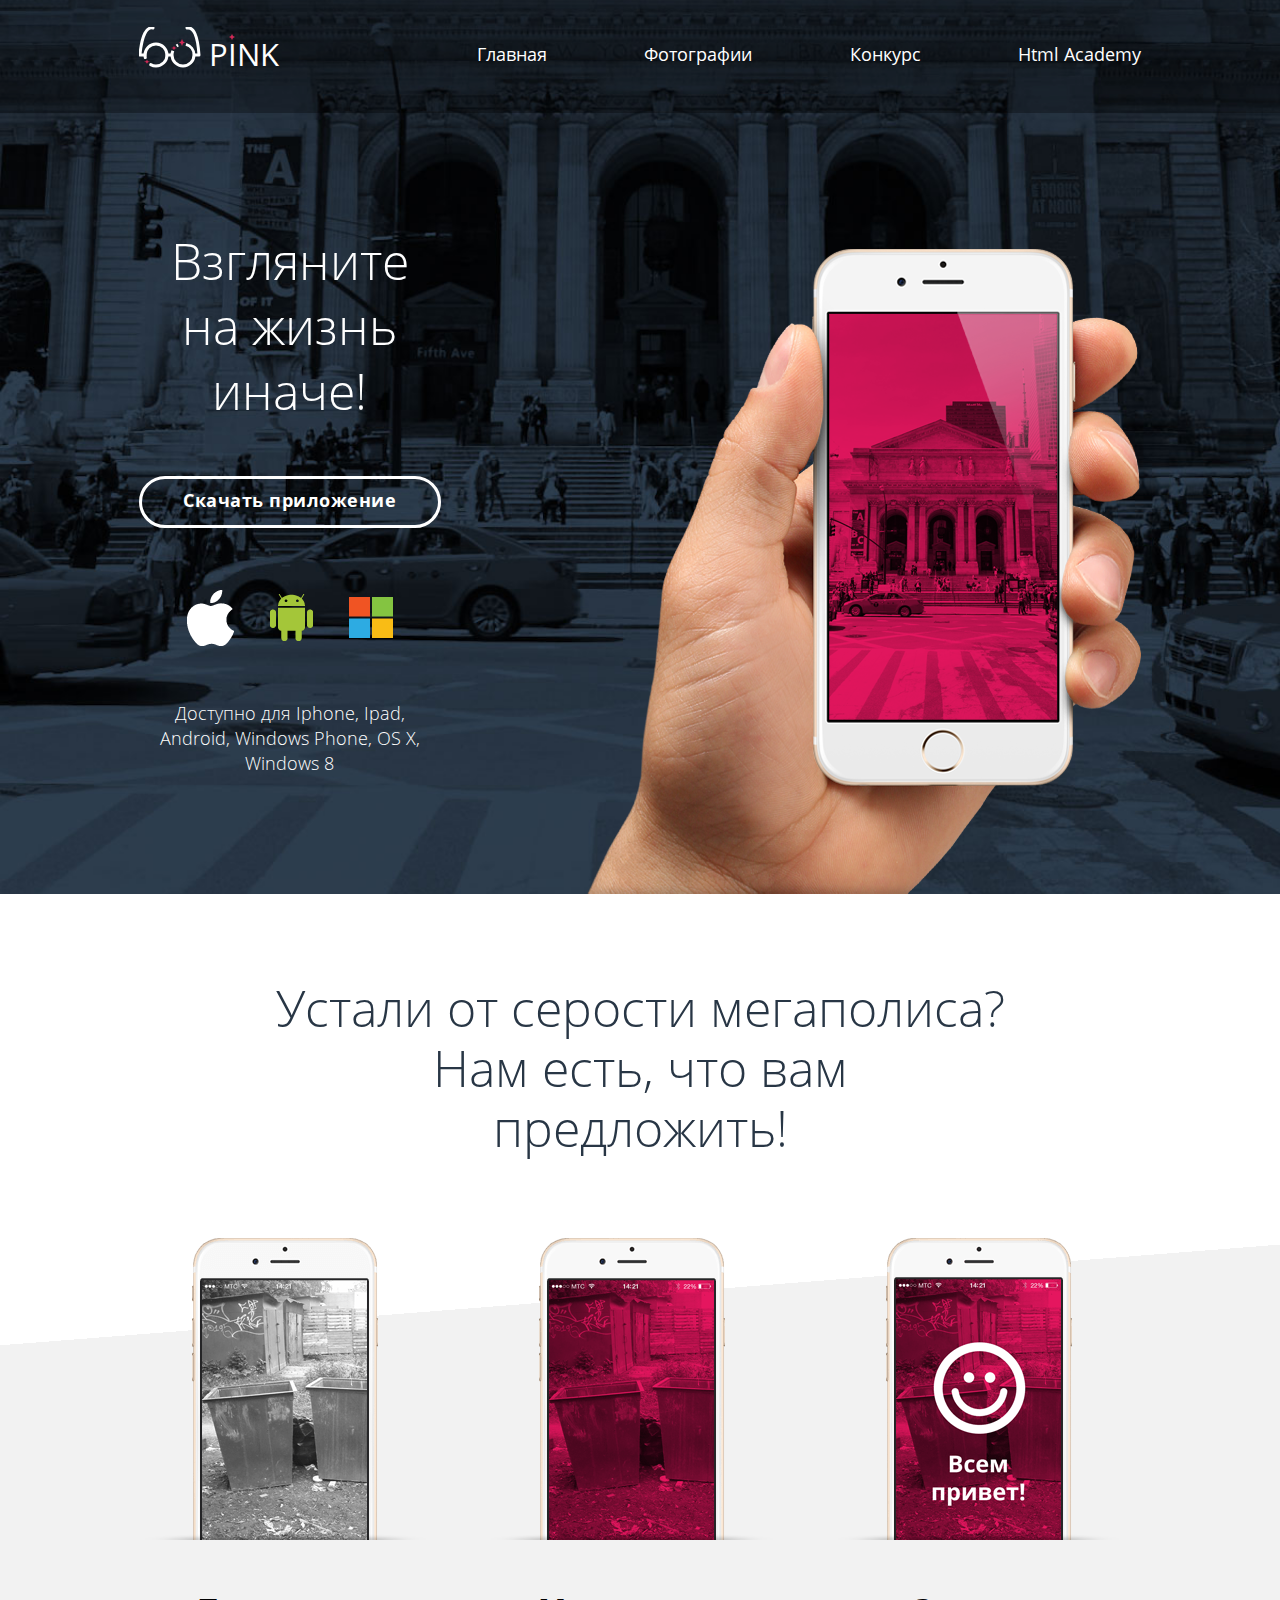
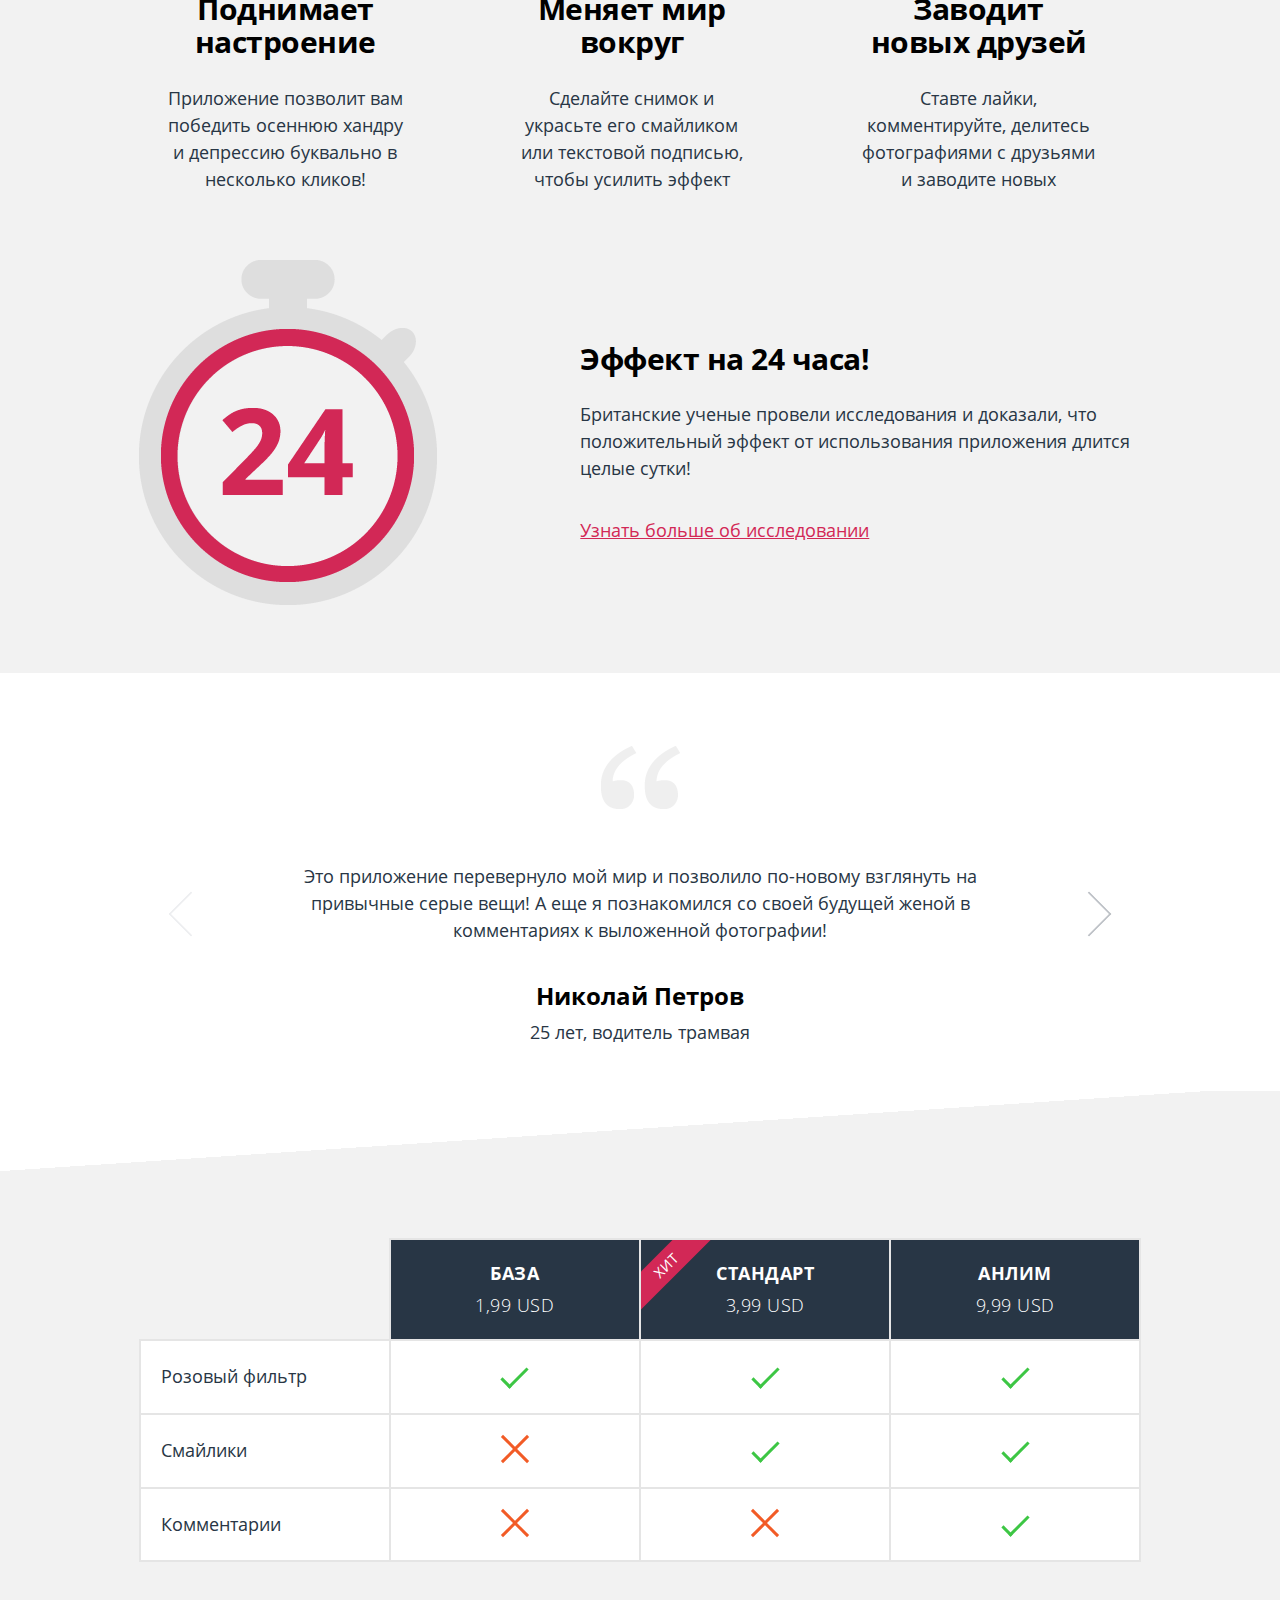
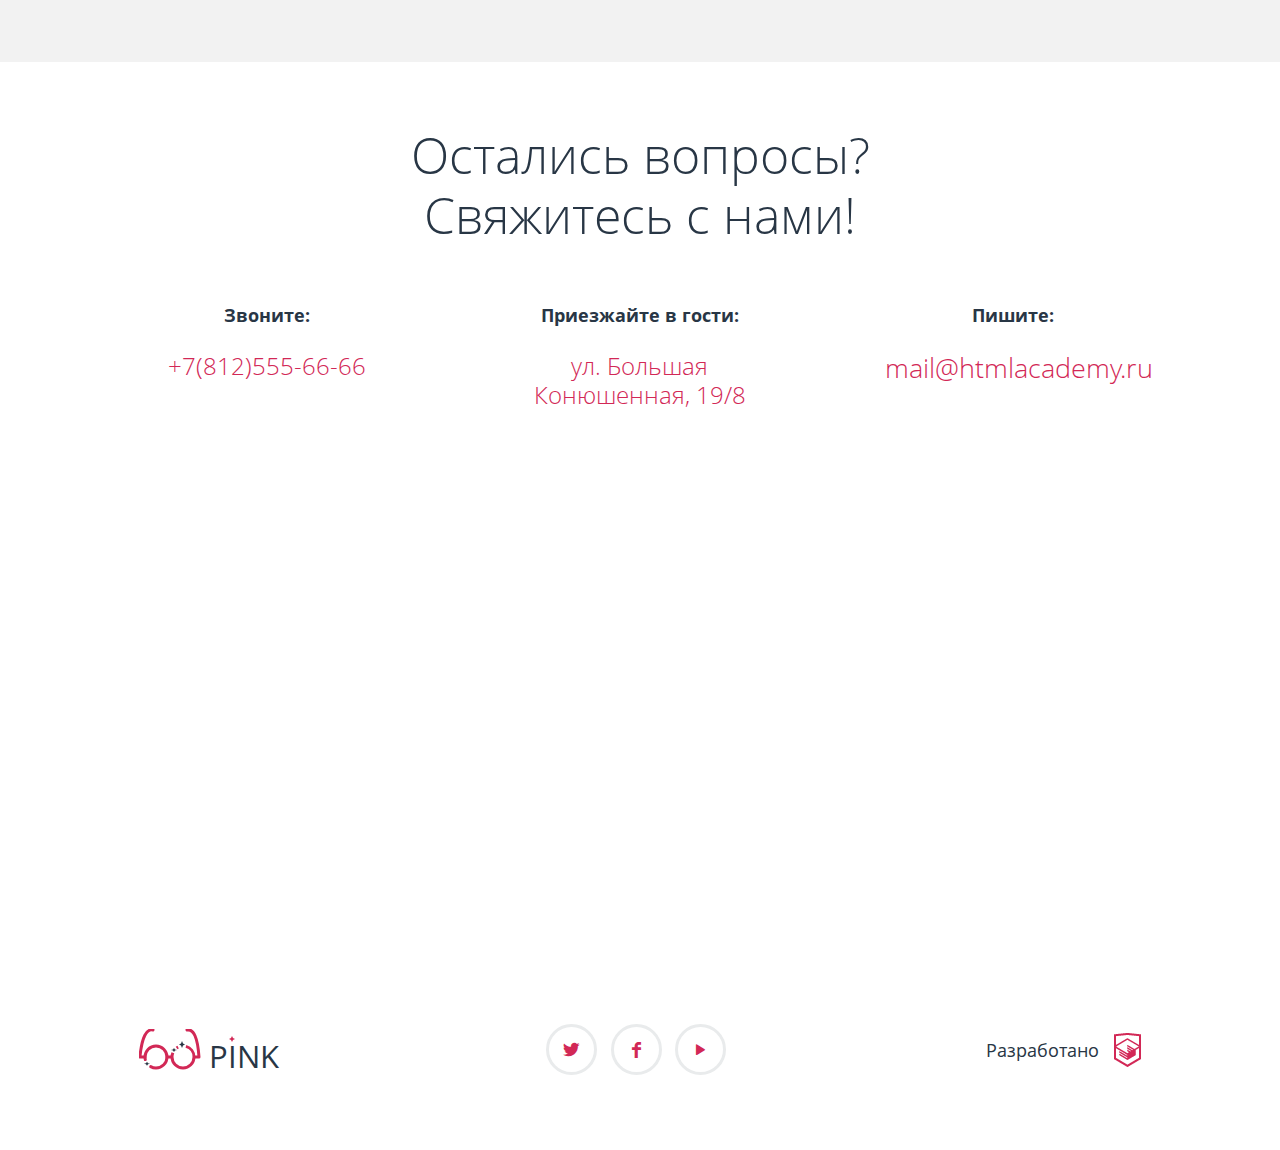
==== commit af533124: "complete form" ====
--- a/index.html
+++ b/index.html
@@ -33,9 +33,9 @@
                 </svg>
             </a>
             <nav class="page-navigation">
-                <li><a class="page-navigation__item page-navigation__item--active" href="#">Главная</a></li>
+                <li><a class="page-navigation__item page-navigation__item--active" href="index.html">Главная</a></li>
                 <li><a class="page-navigation__item" href="#">Фотографии</a></li>
-                <li><a class="page-navigation__item" href="#">Конкурс</a></li>
+                <li><a class="page-navigation__item" href="competition.html">Конкурс</a></li>
                 <li><a class="page-navigation__item" href="#"><span>Html</span> Academy</a></li>
             </nav>
             <div class="menu-burger">
@@ -106,8 +106,8 @@
     <section class="reviews">
         <div class="container">
             <header class="reviews__header"></header>
-            
-            <blockquote class="reviews-item"> 
+
+            <blockquote class="reviews-item">
                 <input type="radio" id="reviews__radio-1" name="reviews" value="1" checked>
                 <input type="radio" id="reviews__radio-2" name="reviews" value="2">
                 <input type="radio" id="reviews__radio-3" name="reviews" value="3">
@@ -123,8 +123,8 @@
                                 <footer class="reviews__footer">
                                     <cite>Николай Петров</cite>
                                     <p>25 лет, водитель трамвая</p>
-                                </footer> 
-                            </div> 
+                                </footer>
+                            </div>
                             <div class="review">
                                 <p class="reviews__content">
                                     <span>&laquo;</span>Это приложение перевернуло мой мир и позволило по-новому взглянуть на привычные серые вещи! А еще я познакомился со своей будущей женой в комментариях к выложенной фотографии!<span>&raquo;</span>
@@ -132,8 +132,8 @@
                                 <footer class="reviews__footer">
                                     <cite>Николай Иванов</cite>
                                     <p>25 лет, водитель трамвая</p>
-                                </footer> 
-                            </div> 
+                                </footer>
+                            </div>
                             <div class="review">
                                 <p class="reviews__content">
                                     <span>&laquo;</span>Это приложение перевернуло мой мир и позволило по-новому взглянуть на привычные серые вещи! А еще я познакомился со своей будущей женой в комментариях к выложенной фотографии!<span>&raquo;</span>
@@ -141,10 +141,10 @@
                                 <footer class="reviews__footer">
                                     <cite>Николай Сидоров</cite>
                                     <p>25 лет, водитель трамвая</p>
-                                </footer> 
+                                </footer>
                             </div>
                         </div>
-                    </div>  
+                    </div>
                 </div>
 
                 <div class="reviews__switch-arrows">
@@ -154,7 +154,7 @@
                 </div>
 
                 <div class="labels-control labels-control--reviews">
-                    <label for="reviews__radio-1"></label>             
+                    <label for="reviews__radio-1"></label>
                     <label for="reviews__radio-2"></label>
                     <label for="reviews__radio-3"></label>
                 </div>
@@ -166,7 +166,7 @@
         <input type="radio" id="price__radio-2" name="price" value="2" checked>
         <input type="radio" id="price__radio-3" name="price" value="3">
         <div class="labels-control labels-control--app-price">
-            <label for="price__radio-1"></label>         
+            <label for="price__radio-1"></label>
             <label for="price__radio-2"></label>
             <label for="price__radio-3"></label>
         </div>
--- a/css/style.css
+++ b/css/style.css
@@ -20,42 +20,42 @@
   }
 }
 */
- 
+
  [class^="icon-"]:before, [class*=" icon-"]:before {
   font-family: "symbols-pink";
   font-style: normal;
   font-weight: normal;
   speak: none;
- 
+
   display: inline-block;
   text-decoration: inherit;
   width: 1em;
   margin-right: .2em;
   text-align: center;
   /* opacity: .8; */
- 
+
   /* For safety - reset parent styles, that can break glyph codes*/
   font-variant: normal;
   text-transform: none;
- 
+
   /* fix buttons height, for twitter bootstrap */
   line-height: 1em;
- 
+
   /* Animation center compensation - margins should be symmetric */
   /* remove if not needed */
   margin-left: .2em;
- 
+
   /* you can be more comfortable with increased icons size */
   /* font-size: 120%; */
- 
+
   /* Font smoothing. That was taken from TWBS */
   -webkit-font-smoothing: antialiased;
   -moz-osx-font-smoothing: grayscale;
- 
+
   /* Uncomment for 3D effect */
   /* text-shadow: 1px 1px 1px rgba(127, 127, 127, 0.3); */
 }
- 
+
 .icon-play:before { content: '\e800'; } /* '' */
 .icon-twitter:before { content: '\f309'; } /* '' */
 .icon-facebook:before { content: '\f30c'; } /* '' */
@@ -123,8 +123,15 @@
     font-size: 1.125em;
     text-decoration: none;
 }
-input[type="radio"] {
+input[type="radio"],
+input[type="checkbox"] {
     display: none;
+}
+button {
+    border: none;
+}
+button:focus {
+    outline: none;
 }
 #reviews__radio-1:checked ~ .labels-control label[for="reviews__radio-1"],
 #reviews__radio-2:checked ~ .labels-control label[for="reviews__radio-2"],
@@ -177,8 +184,8 @@
     height: 41px;
 }
 .page-header__logo {
-    position: relative;  
-    float: left;   
+    position: relative;
+    float: left;
     margin-bottom: 45px;
     z-index: 3;
 }
@@ -226,7 +233,7 @@
 .page-navigation__item {
     display: block;
     font-size: 1.125em;
-    font-weight: 200;
+    font-weight: 400;
     color: #fff;
     padding-bottom: 8px;
 }
@@ -246,8 +253,17 @@
     background: url('img/back-desktop.jpg')  center center no-repeat;
     background-size: cover;
 }
+.promo--competition {
+    padding-top: 175px;
+    background-position: center 0;
+}
 .promo .container {
     position: relative;
+}
+.promo__title {
+    width: 750px;
+    margin: 0 auto 112px;
+    color: #fff;
 }
 .download-app {
     position: relative;
@@ -466,7 +482,7 @@
 #reviews__radio-2:checked ~ .reviews__switch-arrows label:nth-child(1),
 #reviews__radio-3:checked ~ .reviews__switch-arrows label:nth-child(2) {
     display: block;
-    left: 5px;   
+    left: 5px;
     border-top-width: 0;
     border-right-width: 0;
     border-radius: 0 50% 0 0;
@@ -504,7 +520,7 @@
 .reviews-wrapper {
     max-width: 800px;
     width: 90.425532%;
-    margin: auto; 
+    margin: auto;
     overflow: hidden;
 }
 .reviews-wrapper--outer {
@@ -731,7 +747,330 @@
 .my-map {
   width: 100%;
   height: 500px;
-  /*background:  url('img/map.jpg') center -270px no-repeat;*/
+}
+
+
+
+
+/*-------competition-------*/
+.competition {
+    padding-top: 95px;
+}
+.competition__header p {
+    width: 715px;
+    text-align: center;
+    margin: 0 auto 75px;
+}
+.form {
+    display: -webkit-box;
+    display: -ms-flexbox;
+    display: flex;
+    -ms-flex-wrap: wrap;
+        flex-wrap: wrap;
+    -webkit-box-pack: justify;
+        -ms-flex-pack: justify;
+            justify-content: space-between;
+}
+.form fieldset,
+.form input,
+.form textarea {
+    border-radius: 3px;
+}
+.form input[type="text"],
+.form input[type="tel"],
+.form input[type="email"] {
+    width: 100%;
+    height: 63px;
+    padding: 22px;
+    -webkit-box-sizing: border-box;
+            box-sizing: border-box;
+    border: 2px solid #e5e5e5;
+    outline: none;
+    font-size: 1.125em;
+    color: #283645; 
+}
+.form input:hover,
+.form textarea:hover,
+.form label:hover::before {
+    border-color: #283645;
+}
+.form input:focus,
+.form textarea:focus,
+.form label:active::before {
+    border-color: #d22856;
+}
+.form input::-webkit-input-placeholder,
+.form textarea::-webkit-input-placeholder {
+   color: #283645;   
+}
+.form input:-ms-input-placeholder,
+.form textarea:-ms-input-placeholder {
+   color: #283645;   
+}
+.form input::-ms-input-placeholder,
+.form textarea::-ms-input-placeholder {
+   color: #283645;   
+}
+
+.form input::placeholder,
+.form textarea::placeholder {
+   color: #283645;   
+}
+.form legend, .form__label-pink,
+.form__contacts label {
+    font-size: 0.875em;
+    text-transform: uppercase;
+    color: #d22856;
+}
+.form textarea:focus {
+    outline: none;
+}
+.form__label-blue {
+    font-size: 1.125em;
+    color: #283645; 
+}
+fieldset {
+    width: 100%;
+    position: relative;
+    padding: 0;
+    margin: 0 0 65px;
+    border: 2px solid #e5e5e5;
+    -webkit-box-sizing: border-box;
+            box-sizing: border-box;
+}
+.form legend {
+    position: absolute;
+    width: 100%;
+    text-align: center;
+    top: -8px;
+    left: 0;
+}
+.form legend span {
+    display: inline-block;
+    padding: 0 25px;
+    background: #fff;
+    box-sizing: border-box;
+}
+.form__personal-info {
+    width: 46.38297872340426%;
+    padding-top: 15px;
+    border: none;
+}
+.form__personal-info div {
+    display: -webkit-box;
+    display: -ms-flexbox;
+    display: flex;
+    -webkit-box-align: center;
+        -ms-flex-align: center;
+            align-items: center;
+    margin-bottom: 54px;
+}
+.form__personal-info div:last-child {
+    margin-bottom: 0;
+}
+.form__personal-info input {
+    margin-left: 20px;
+}
+.form__radio-btns {
+    position: relative;
+    width: 46.3829787234%;
+    padding-top: 57px;
+}
+.radio-btns-wrapper {
+    padding-left: 70px;
+}
+.radio-btns-wrapper div {
+    margin-bottom: 50px;
+}
+.radio-btns-wrapper div:last-child {
+    margin-bottom: 0;
+}
+.form__radio-btns label {
+    position: relative;
+    padding-left: 60px;
+}
+.form__radio-btns label::after,
+.form__radio-btns label::before {
+    position: absolute;
+    content: '';
+    border-radius: 50%;
+    -webkit-box-sizing: border-box;
+            box-sizing: border-box;
+}
+.form__radio-btns label::before {
+    left: 0;
+    top: -10px;
+    width: 40px;
+    height: 40px;
+    border: 2px solid #ebebeb;
+    background-color: #fff;
+}
+.form__radio-btns label::after {
+    left: 13px;
+    top: 3px;
+    width: 14px;
+    height: 14px;
+    background-color: #d22856;
+}
+.form__radio-btns label::after {
+    display: none;
+}
+.form__radio-btns input:checked + label::after {
+    display: block;
+}
+.form__contacts {
+    width: 100%;
+    padding: 42px 58px 20px;
+}
+.form__contacts div {
+    width: 39.8936170212766%;
+    position: relative;
+}
+.form__contacts div::after {
+    position: absolute;
+    right: 2px;
+    top: 2px;
+    content: '';
+    height: 59px;
+    width: 59px;
+    background-color: #e5e5e5;
+    background-position: center center;
+    border-radius: 0 1px 1px 0;
+    background-repeat: no-repeat;
+}
+.form__tel-wrapper {
+   float: left;
+}
+.form__tel-wrapper::after {
+    background-image: url('img/phone.png');
+}
+.form__email-wrapper {
+    float: right;
+}
+.form__email-wrapper::after {
+    background-image: url('img/mail.png');
+}
+.form__contacts input {
+    padding-left: 70px;
+    margin-bottom: 15px;
+}
+.form__contacts label {
+    margin-left: 20px;
+}
+.form__progress {
+    width: 100%;
+    padding: 45px;
+}
+.progress-cols-wrapper {
+    display: -webkit-box;
+    display: -ms-flexbox;
+    display: flex;
+    -webkit-box-pack: justify;
+        -ms-flex-pack: justify;
+            justify-content: space-between;
+    width: 100%;
+    max-width: 940px;
+    margin: auto;
+}
+.form__progress label {
+    position: relative;
+    display: block;
+    height: 40px;
+    padding-left: 60px;
+    text-align: left;
+    line-height: 40px;
+}
+.form__progress label:first-of-type {
+    margin-bottom: 40px;
+}
+.form__progress label::before,
+.form__progress label::after {
+    content: '';
+    position: absolute;
+}
+.form__progress label::before {   
+    left: 0;
+    top: 0;
+    width: 40px;
+    height: 40px;
+    -webkit-box-sizing: border-box;
+            box-sizing: border-box;
+    border: 2px solid #e5e5e5;
+    border-radius: 3px;
+    background-color: #fff;
+}
+.form__progress label::after {
+    display: none;
+    left: 13px;
+    top: 3px;
+    width: 10px;
+    height: 24px;
+    -webkit-transform: rotate(45deg);
+        -ms-transform: rotate(45deg);
+            transform: rotate(45deg);
+    border: 2px solid #d22856;
+    border-left-width: 0;
+    border-top-width: 0;
+}
+.form__progress input:checked + label::after {
+    display: block;
+}
+.form__emotions {
+    width: 100%;
+    padding: 40px 45px;
+}
+.form__emotions textarea {
+    display: block;
+    width: 100%;
+    height: 128px;
+    max-width: 940px;
+    padding: 23px 20px;
+    margin: 0 auto;       
+    -webkit-box-sizing: border-box;       
+            box-sizing: border-box;
+    border: 2px solid #e5e5e5;
+}
+.form__footer {
+    display: -webkit-box;
+    display: -ms-flexbox;
+    display: flex;
+    width: 100%;
+    -webkit-box-pack: justify;
+        -ms-flex-pack: justify;
+            justify-content: space-between;
+    -webkit-box-align: center;
+        -ms-flex-align: center;
+            align-items: center;
+    text-transform: uppercase;
+}
+.form__btn {
+    background: #2aab6d;
+    padding: 0 60px;
+    border-radius: 3px;
+    font-size: 1.125em;
+    font-weight: 400;
+    line-height: 63px;
+    text-align: center;
+    text-transform: inherit;
+    color: #fff;
+    cursor: pointer;
+}
+.form__btn:hover {
+    background-color: #1c9b5e;
+}
+.form__btn:active span {
+    opacity: 0.3;
+}
+.form__btn:disabled {
+    background-color: #e5e5e5;
+}
+.required-text {
+    font-size: 0.875em;
+}
+.asterisk {
+    position: relative;
+    top: -3px;
+    color: #d22856;
 }
 
 
@@ -821,11 +1160,17 @@
 
 
 
-
-@media (max-width: 1000px) {    
+@media (max-width: 1050px) {
     .container {
         width: 88%;
-    }   
+    }
+    .form__progress {
+        padding-left: 30px;
+        padding-right: 30px;
+    }
+    .form__radio-btns legend span {
+        width: 240px;
+    }
 }
 
 
@@ -953,8 +1298,12 @@
         background: #d22856;
     }
     .promo {
-        padding-top: 207px;
+        padding-top: 185px;
         background-image: url('img/back-tablet.jpg');
+    }
+    .promo__title {
+        width: 480px;
+        margin-bottom: 80px;
     }
     .promo__iphone {
         width: 469px;
@@ -970,7 +1319,7 @@
     .download-app__OS-btns {
         margin-bottom: 37px;
     }
-    
+
 
 
 
@@ -1088,7 +1437,7 @@
     }
     .labels-control--reviews {
         display: block;
-        
+
     }
 
 
@@ -1115,7 +1464,7 @@
         line-height: 23px;
     }
 
-    
+
 
 
     /*-------contacts-------*/
@@ -1142,6 +1491,58 @@
 
 
 
+    /*competition*/
+    .competition__header p {
+        width: 490px;
+        font-size: 1.125em;
+    }
+    .form {
+        -webkit-box-orient: vertical;
+        -webkit-box-direction: normal;
+            -ms-flex-direction: column;
+                flex-direction: column;
+    }
+    .form__personal-info {
+        width: 100%;
+    }
+    .form__radio-btns {
+        width: 100%;
+        padding-bottom: 65px;
+    }
+    .form__radio-btns legend span {
+        width: auto;
+    }
+    .radio-btns-wrapper {
+        padding-left: 56px;
+    }
+    .form__contacts {
+        padding-bottom: 0;
+    }
+    .form__contacts div {
+        float: none;
+        width: 100%;
+        margin-bottom: 40px;
+    }
+    .form__progress {
+        padding-bottom: 12px;
+    }
+    .progress-cols-wrapper {
+        -webkit-box-orient: vertical;
+        -webkit-box-direction: normal;
+            -ms-flex-direction: column;
+                flex-direction: column;
+        padding-left: 33px;
+    }
+    .progress-col {
+        margin-bottom: 40px;
+    }
+    .required-text span {
+        display: none;
+    }
+
+
+
+
     /*-------page-footer-------*/
     .page-footer__logo--desktop {
         display: none;
@@ -1158,7 +1559,7 @@
     .develop-logo span {
         font-size: 0.875em;
     }
-    
+
 }
 
 
@@ -1196,6 +1597,14 @@
         padding-top: 222px;
         margin-bottom: 270px;
         background-image: url('img/back-mobile.jpg');
+    }
+    .promo--competition {
+        padding-top: 150px;
+        margin-bottom: 0;
+    }
+    .promo__title {
+        width: 240px;
+        margin-bottom: 60px;
     }
     .promo .container {
         width: 100%;
@@ -1416,4 +1825,119 @@
         display: none;
     }
 
+
+
+
+    /*competition*/
+    .competition {
+        padding-top: 50px;
+    }
+    .competition .container {
+        width: 100%;
+    }
+    .competition__header {
+        padding: 0 5.78125%;
+    }
+    .competition__header p {
+        width: 100%;
+        font-size: 0.875em;
+        margin-bottom: 44px;
+    }
+    .form fieldset {
+        border: none;
+        padding: 0 5.78125%;
+    }
+    .form__personal-info div {
+        display: block;
+        margin-bottom: 23px;
+    }
+    .form__personal-info label {
+        display: block;
+        margin-bottom: 15px;
+        margin-left: 20px;
+    }
+    .form__personal-info input {
+        margin-left: 0;
+    }
+    .form__radio-btns {
+        -webkit-box-ordinal-group: 5;
+            -ms-flex-order: 4;
+                order: 4;
+        background-color: #f2f2f2;
+        
+    }
+    .radio-btns-wrapper {
+        margin-bottom: 50px;
+    }
+    .form__contacts {
+        -webkit-box-ordinal-group: 4;
+            -ms-flex-order: 3;
+                order: 3;
+        margin-bottom: 0;
+    }
+    .form__contacts legend {
+        display: none;
+    }
+    .form__contacts label {
+        position: relative;
+        top: -110px;
+    }
+    .form__contacts div {
+        margin-bottom: 20px;
+    }
+    .form__progress {
+        -webkit-box-ordinal-group: 3;
+            -ms-flex-order: 2;
+                order: 2; 
+        background-color: #f2f2f2;       
+        margin-bottom: 70px;
+    }
+    .form__progress legend,
+    .form__radio-btns legend {
+        position: relative;
+        top: 50px;
+    }
+    .form__progress legend > span,
+    .form__radio-btns legend > span {
+        background: transparent;
+        width: 230px;
+        padding: 0;
+        margin: auto;
+    }
+    .progress-cols-wrapper,
+    .radio-btns-wrapper {
+        padding-left: 6.25%;
+        padding-right: 6.25%;
+        margin-top: 102px;
+        -webkit-box-sizing: border-box;
+                box-sizing: border-box;
+    }
+    .form__emotions {
+        -webkit-box-ordinal-group: 6;
+            -ms-flex-order: 5;
+                order: 5;
+        margin-bottom: 46px;
+    }
+    .form__emotions legend {
+        margin-bottom: 20px;
+    }
+    .form__footer {
+        -webkit-box-ordinal-group: 7;
+            -ms-flex-order: 6;
+                order: 6;
+        -webkit-box-orient: vertical;
+        -webkit-box-direction: normal;
+            -ms-flex-direction: column;
+                flex-direction: column;
+        padding: 0 5.78125%;
+        -webkit-box-sizing: border-box;
+                box-sizing: border-box;
+    }
+    .form__btn {
+        width: 100%;
+        margin-bottom: 37px;
+    }
+    .required-text {
+        margin-bottom: 40px;
+    }
 }